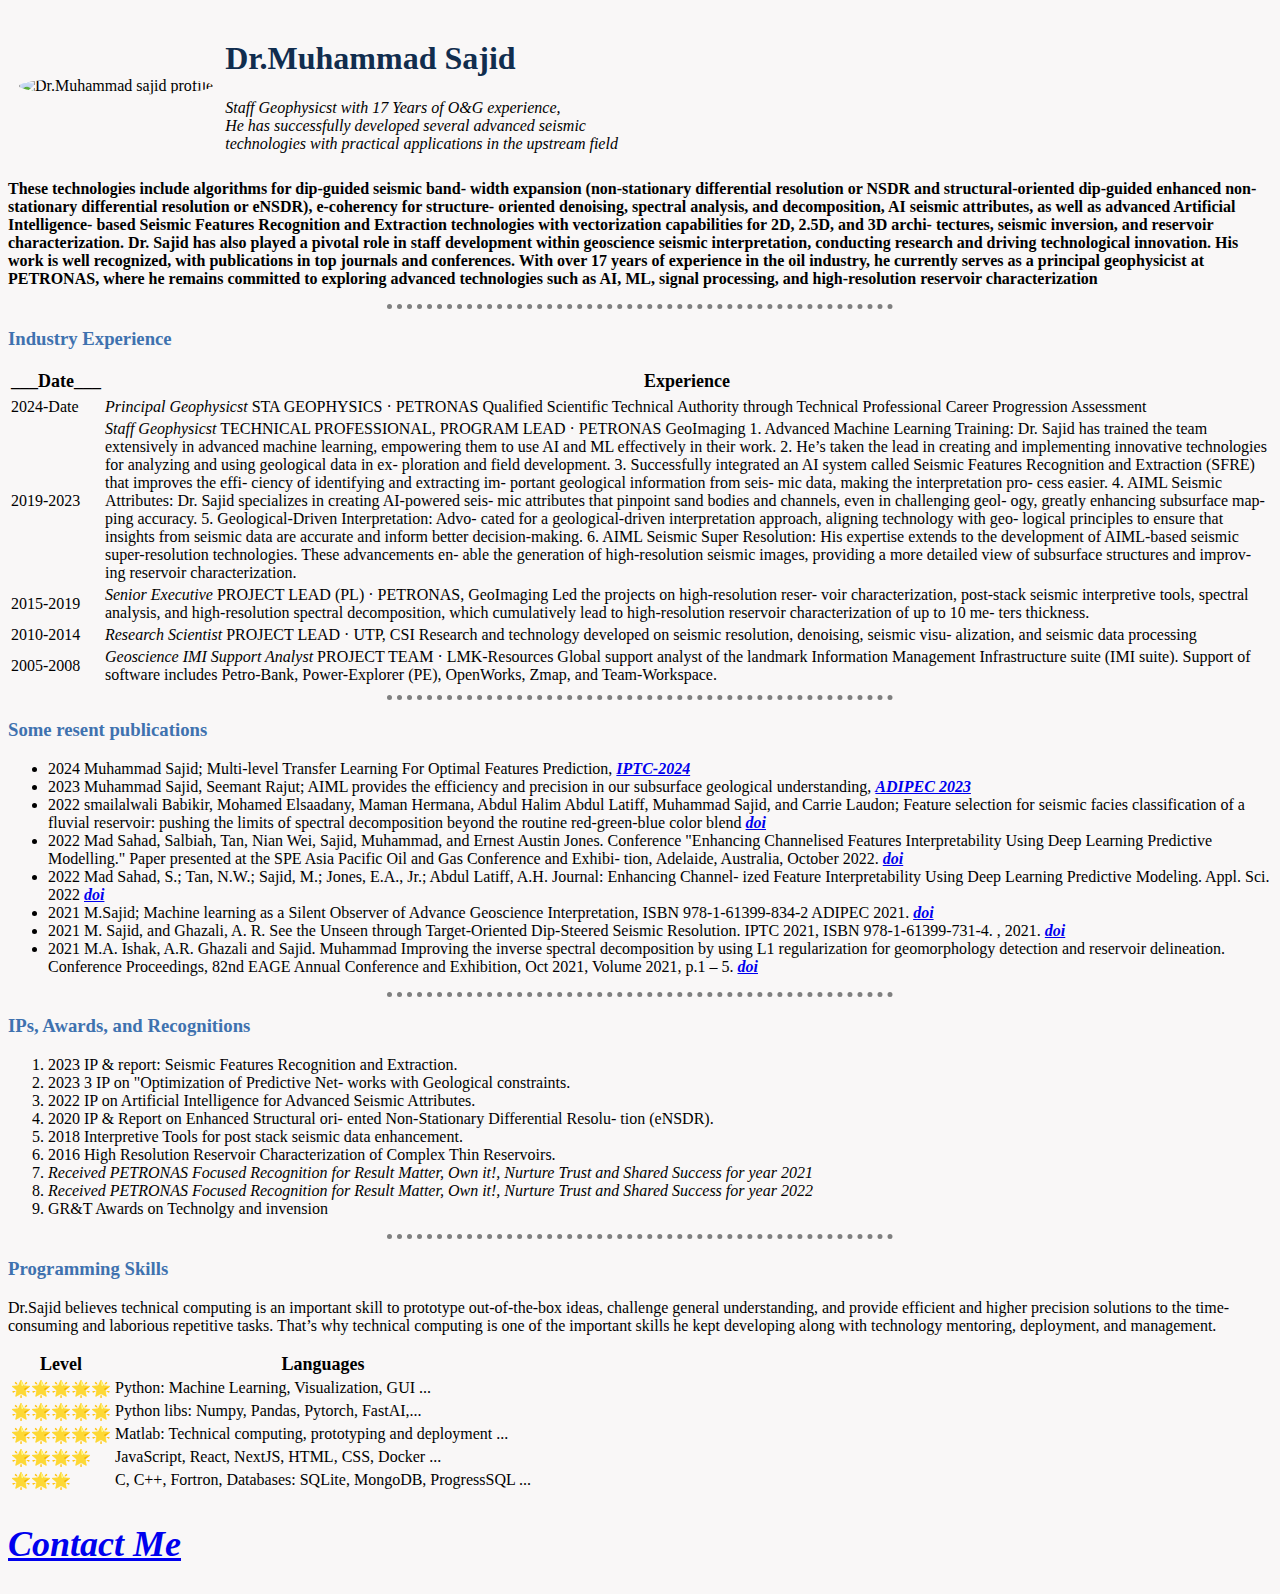
==== index.html @ 2b2d2086 "added some CSS classes and IDs" ====
<!DOCTYPE html>
<html lang="en">
  <head>
    <meta charset="UTF-8" />
    <meta
      name="description"
      content="Dr. Muhammad Sajid has dedicated his career to advancing the field of subsurface
    geophysics and reservoir management, with a specific focus on hydrocarbon exploration, production, and Carbon
    Capture, Utilization, and Storage (CCUS) initiatives. His impressive track record includes the development and
    deployment of cutting-edge technologies for subsurface reservoir characterization, overburden and seal analysis, and
    subsurface structure analysis."
    />
    <meta name="keywords" content="Resume, CV, HTML, CSS" />
    <meta name="author" content="Dr.M.Sajid" />
    <meta name="viewport" content="width=device-width, initial-scale=1.0" />
    <title>Dr.Sajid</title>
    <link rel="stylesheet" href="css/styles.css" />
  </head>
  <body>
    <table cellspacing="10">
      <tr>
        <td>
          <img
            class="circular"
            src="https://media.licdn.com/dms/image/D5603AQF8cYg_wXM_Pg/profile-displayphoto-shrink_800_800/0/1694089334716?e=2147483647&v=beta&t=CxvMQKcKH1XTyZDXFlEzHPk978dKYOycyg2xNHFKMZQ"
            alt="Dr.Muhammad sajid profile"
            width="280"
          />
        </td>
        <td class="cl_Image_text" >
          <h1>Dr.Muhammad Sajid</h1>
          <em>
            Staff Geophysicst with 17 Years of O&G experience, <br />
            He has successfully developed several advanced seismic <br />
            technologies with practical applications in the upstream field</em
          >
        </td>
      </tr>
    </table>
    <p id="Introduction">
      These technologies include algorithms for dip-guided seismic band- width expansion (non-stationary differential
      resolution or NSDR and structural-oriented dip-guided enhanced non-stationary differential resolution or eNSDR),
      e-coherency for structure- oriented denoising, spectral analysis, and decomposition, AI seismic attributes, as
      well as advanced Artificial Intelligence- based Seismic Features Recognition and Extraction technologies with
      vectorization capabilities for 2D, 2.5D, and 3D archi- tectures, seismic inversion, and reservoir
      characterization. Dr. Sajid has also played a pivotal role in staff development within geoscience seismic
      interpretation, conducting research and driving technological innovation. His work is well recognized, with
      publications in top journals and conferences. With over 17 years of experience in the oil industry, he currently
      serves as a principal geophysicist at PETRONAS, where he remains committed to exploring advanced technologies such
      as AI, ML, signal processing, and high-resolution reservoir characterization
    </p>
    <hr />
    <!-- Industry Experience -->
    <table>
      <tr>
        <h3>Industry Experience</h3>
      </tr>
      <thead>
        <tr>
          <th class="h3_table">___Date___</th>
          <th class="h3_table">Experience</th>
        </tr>
      </thead>
      <tbody>
        <tr>
          <td>2024-Date</td>
          <td>
            <em>Principal Geophysicst</em> STA GEOPHYSICS · PETRONAS Qualified Scientific Technical Authority through
            Technical Professional Career Progression Assessment
          </td>
        </tr>

        <tr>
          <td>2019-2023</td>
          <td>
            <em>Staff Geophysicst</em> TECHNICAL PROFESSIONAL, PROGRAM LEAD · PETRONAS GeoImaging 1. Advanced Machine
            Learning Training: Dr. Sajid has trained the team extensively in advanced machine learning, empowering them
            to use AI and ML effectively in their work. 2. He’s taken the lead in creating and implementing innovative
            technologies for analyzing and using geological data in ex- ploration and field development. 3. Successfully
            integrated an AI system called Seismic Features Recognition and Extraction (SFRE) that improves the effi-
            ciency of identifying and extracting im- portant geological information from seis- mic data, making the
            interpretation pro- cess easier. 4. AIML Seismic Attributes: Dr. Sajid specializes in creating AI-powered
            seis- mic attributes that pinpoint sand bodies and channels, even in challenging geol- ogy, greatly
            enhancing subsurface map- ping accuracy. 5. Geological-Driven Interpretation: Advo- cated for a
            geological-driven interpretation approach, aligning technology with geo- logical principles to ensure that
            insights from seismic data are accurate and inform better decision-making. 6. AIML Seismic Super Resolution:
            His expertise extends to the development of AIML-based seismic super-resolution technologies. These
            advancements en- able the generation of high-resolution seismic images, providing a more detailed view of
            subsurface structures and improv- ing reservoir characterization.
          </td>
        </tr>

        <tr>
          <td>2015-2019</td>
          <td>
            <em>Senior Executive</em> PROJECT LEAD (PL) · PETRONAS, GeoImaging Led the projects on high-resolution
            reser- voir characterization, post-stack seismic interpretive tools, spectral analysis, and high-resolution
            spectral decomposition, which cumulatively lead to high-resolution reservoir characterization of up to 10
            me- ters thickness.
          </td>
        </tr>

        <tr>
          <td>2010-2014</td>
          <td>
            <em>Research Scientist</em> PROJECT LEAD · UTP, CSI Research and technology developed on seismic resolution,
            denoising, seismic visu- alization, and seismic data processing
          </td>
        </tr>

        <tr>
          <td>2005-2008</td>
          <td>
            <em>Geoscience IMI Support Analyst</em> PROJECT TEAM · LMK-Resources Global support analyst of the landmark
            Information Management Infrastructure suite (IMI suite). Support of software includes Petro-Bank,
            Power-Explorer (PE), OpenWorks, Zmap, and Team-Workspace.
          </td>
        </tr>
      </tbody>
    </table>
    <hr />
    <!-- Some Publications -->
    <h3>Some resent publications</h3>
    <ul>
      <li>
        2024 Muhammad Sajid; Multi-level Transfer Learning For Optimal Features Prediction,
        <strong>
          <em>
            <a href="https://www.iptcnet.org/">IPTC-2024</a>
          </em>
        </strong>
      </li>
      <li>
        2023 Muhammad Sajid, Seemant Rajut; AIML provides the efficiency and precision in our subsurface geological
        understanding,
        <strong>
          <em>
            <a href="https://onepetro.org/SPEADIP/proceedings-abstract/23ADIP/2-23ADIP/D021S054R007/534461"
              >ADIPEC 2023</a
            >
          </em>
        </strong>
      </li>
      <li>
        2022 smailalwali Babikir, Mohamed Elsaadany, Maman Hermana, Abdul Halim Abdul Latiff, Muhammad Sajid, and Carrie
        Laudon; Feature selection for seismic facies classification of a fluvial reservoir: pushing the limits of
        spectral decomposition beyond the routine red-green-blue color blend
        <strong>
          <em>
            <a href="https://doi.org/10.1190/image2022-3752042.1">doi</a>
          </em>
        </strong>
      </li>
      <li>
        2022 Mad Sahad, Salbiah, Tan, Nian Wei, Sajid, Muhammad, and Ernest Austin Jones. Conference "Enhancing
        Channelised Features Interpretability Using Deep Learning Predictive Modelling." Paper presented at the SPE Asia
        Pacific Oil and Gas Conference and Exhibi- tion, Adelaide, Australia, October 2022.
        <strong>
          <em>
            <a href="https://doi.org/10.2118/210668-MS">doi</a>
          </em>
        </strong>
      </li>
      <li>
        2022 Mad Sahad, S.; Tan, N.W.; Sajid, M.; Jones, E.A., Jr.; Abdul Latiff, A.H. Journal: Enhancing Channel- ized
        Feature Interpretability Using Deep Learning Predictive Modeling. Appl. Sci. 2022
        <strong>
          <em>
            <a href=" https://doi.org/10.3390/app12189032">doi</a>
          </em>
        </strong>
      </li>
      <li>
        2021 M.Sajid; Machine learning as a Silent Observer of Advance Geoscience Interpretation, ISBN 978-1-61399-834-2
        ADIPEC 2021.
        <strong>
          <em>
            <a href="https://doi.org/10.2118/207939-MS/">doi</a>
          </em>
        </strong>
      </li>
      <li>
        2021 M. Sajid, and Ghazali, A. R. See the Unseen through Target-Oriented Dip-Steered Seismic Resolution. IPTC
        2021, ISBN 978-1-61399-731-4. , 2021.
        <strong>
          <em>
            <a href="https://doi.org/10.2523/IPTC-21251-MS">doi</a>
          </em>
        </strong>
      </li>
      <li>
        2021 M.A. Ishak, A.R. Ghazali and Sajid. Muhammad Improving the inverse spectral decomposition by using L1
        regularization for geomorphology detection and reservoir delineation. Conference Proceedings, 82nd EAGE Annual
        Conference and Exhibition, Oct 2021, Volume 2021, p.1 – 5.
        <strong>
          <em>
            <a href="https://doi.org/10.3997/2214-4609.202011497">doi</a>
          </em>
        </strong>
      </li>
    </ul>
    <hr />
    <!-- IPs Awards and Recognitions -->
    <h3>IPs, Awards, and Recognitions</h3>
    <ol>
      <li>2023 IP & report: Seismic Features Recognition and Extraction.</li>
      <li>2023 3 IP on "Optimization of Predictive Net- works with Geological constraints.</li>
      <li>2022 IP on Artificial Intelligence for Advanced Seismic Attributes.</li>
      <li>2020 IP & Report on Enhanced Structural ori- ented Non-Stationary Differential Resolu- tion (eNSDR).</li>
      <li>2018 Interpretive Tools for post stack seismic data enhancement.</li>
      <li>2016 High Resolution Reservoir Characterization of Complex Thin Reservoirs.</li>
      <li>
        <em
          >Received PETRONAS Focused Recognition for Result Matter, Own it!, Nurture Trust and Shared Success for year
          2021</em
        >
      </li>
      <li>
        <em
          >Received PETRONAS Focused Recognition for Result Matter, Own it!, Nurture Trust and Shared Success for year
          2022</em
        >
      </li>
      <li>GR&T Awards on Technolgy and invension</li>
    </ol>
    <hr />
    <!-- Programming Skills -->
    <h3>Programming Skills</h3>
    <p>
      Dr.Sajid believes technical computing is an important skill to prototype out-of-the-box ideas, challenge general
      understanding, and provide efficient and higher precision solutions to the time-consuming and laborious repetitive
      tasks. That’s why technical computing is one of the important skills he kept developing along with technology
      mentoring, deployment, and management.
    </p>
    <table>
      <thead>
        <tr>
          <th class="h3_table">Level</th>
          <th class="h3_table">Languages</th>
        </tr>
      </thead>
      <tbody>
        <tr>
          <td>🌟🌟🌟🌟🌟</td>
          <td>Python: Machine Learning, Visualization, GUI ...</td>
        </tr>
        <tr>
          <td>🌟🌟🌟🌟🌟</td>
          <td>Python libs: Numpy, Pandas, Pytorch, FastAI,...</td>
        </tr>
        <tr>
          <td>🌟🌟🌟🌟🌟</td>
          <td>Matlab: Technical computing, prototyping and deployment ...</td>
        </tr>
        <tr>
          <td>🌟🌟🌟🌟</td>
          <td>JavaScript, React, NextJS, HTML, CSS, Docker ...</td>
        </tr>
        <tr>
          <td>🌟🌟🌟</td>
          <td>C, C++, Fortron, Databases: SQLite, MongoDB, ProgressSQL ...</td>
        </tr>
      </tbody>
    </table>

    <!-- Contact details -->
    <h2>
      <a href="pages/Contact_details.html"
        ><strong
          ><em><h2>Contact Me</h2></em></strong
        ></a
      >
    </h2>
  </body>
</html>
---- css/styles.css ----
body {
  background-color: #f9f7f7;
}

hr {
  border-style: None;
  border-top-style: dotted;
  border-color: gray;
  border-width: 5px;
  width: 40%;
}

h1 {
  color: #112d4e;
}

h3 {
  color: #3f72af;
}

h3:hover {
  color: black;
}

/* ------------------------------Class Selector-------------------- */
.h3_table {
  font-size: large;
}

.circular {
  border-radius: 100%;
}

.cl_Image_text:hover {
  font-weight: bolder;
}

/* ------------------------------ID Selector-------------------- */

#Introduction {
  font-weight: bold;
}
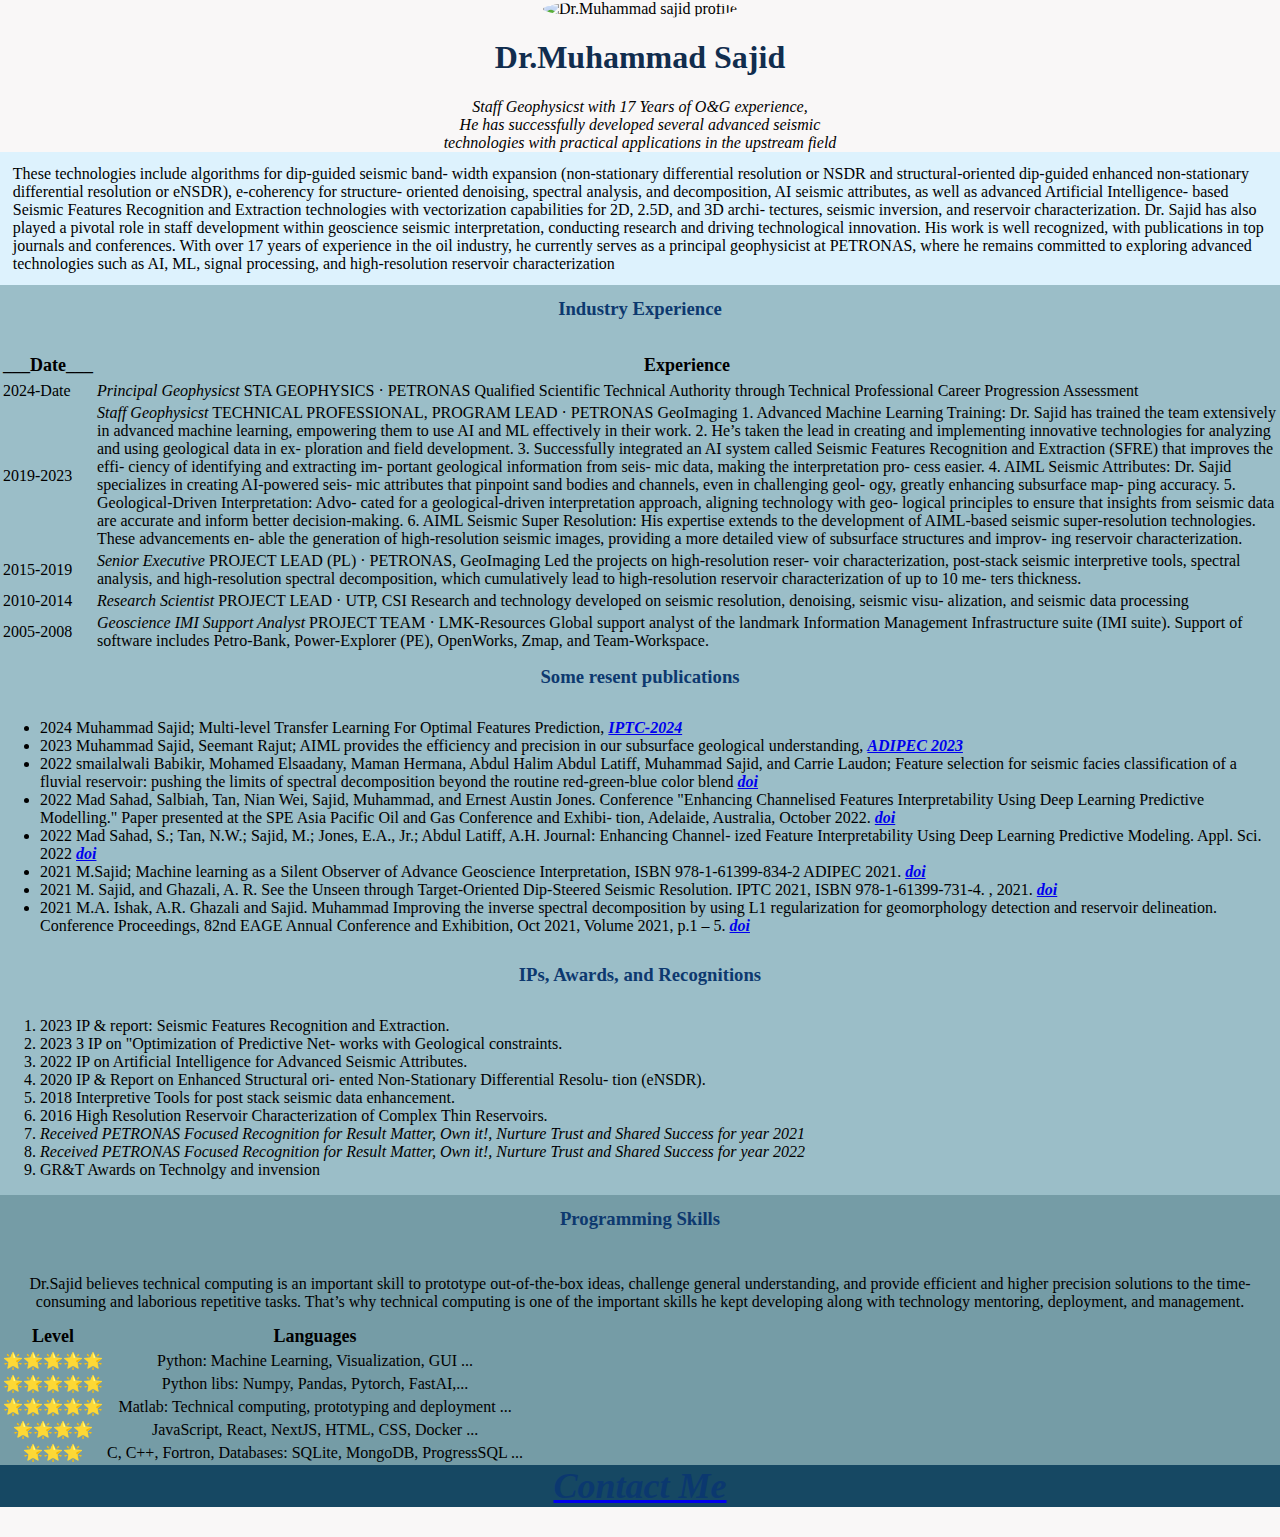
==== commit 47cf8ca5: "added site component in CV" ====
--- a/index.html
+++ b/index.html
@@ -17,259 +17,265 @@
     <link rel="stylesheet" href="css/styles.css" />
   </head>
   <body>
-    <table cellspacing="10">
-      <tr>
-        <td>
-          <img
-            class="circular"
-            src="https://media.licdn.com/dms/image/D5603AQF8cYg_wXM_Pg/profile-displayphoto-shrink_800_800/0/1694089334716?e=2147483647&v=beta&t=CxvMQKcKH1XTyZDXFlEzHPk978dKYOycyg2xNHFKMZQ"
-            alt="Dr.Muhammad sajid profile"
-            width="280"
-          />
-        </td>
-        <td class="cl_Image_text" >
-          <h1>Dr.Muhammad Sajid</h1>
-          <em>
-            Staff Geophysicst with 17 Years of O&G experience, <br />
-            He has successfully developed several advanced seismic <br />
-            technologies with practical applications in the upstream field</em
-          >
-        </td>
-      </tr>
-    </table>
-    <p id="Introduction">
-      These technologies include algorithms for dip-guided seismic band- width expansion (non-stationary differential
-      resolution or NSDR and structural-oriented dip-guided enhanced non-stationary differential resolution or eNSDR),
-      e-coherency for structure- oriented denoising, spectral analysis, and decomposition, AI seismic attributes, as
-      well as advanced Artificial Intelligence- based Seismic Features Recognition and Extraction technologies with
-      vectorization capabilities for 2D, 2.5D, and 3D archi- tectures, seismic inversion, and reservoir
-      characterization. Dr. Sajid has also played a pivotal role in staff development within geoscience seismic
-      interpretation, conducting research and driving technological innovation. His work is well recognized, with
-      publications in top journals and conferences. With over 17 years of experience in the oil industry, he currently
-      serves as a principal geophysicist at PETRONAS, where he remains committed to exploring advanced technologies such
-      as AI, ML, signal processing, and high-resolution reservoir characterization
-    </p>
+    <div class="cl_center">
+      <span>
+        <img
+          class="circular"
+          src="https://media.licdn.com/dms/image/D5603AQF8cYg_wXM_Pg/profile-displayphoto-shrink_800_800/0/1694089334716?e=2147483647&v=beta&t=CxvMQKcKH1XTyZDXFlEzHPk978dKYOycyg2xNHFKMZQ"
+          alt="Dr.Muhammad sajid profile"
+          width="280"
+        />
+      </span>
+      <span>
+        <h1>Dr.Muhammad Sajid</h1>
+        <em>
+          Staff Geophysicst with 17 Years of O&G experience, <br />
+          He has successfully developed several advanced seismic <br />
+          technologies with practical applications in the upstream field</em
+        >
+      </span>
+    </div>
+
+    <div class="top_container">
+      <p>
+        These technologies include algorithms for dip-guided seismic band- width expansion (non-stationary differential
+        resolution or NSDR and structural-oriented dip-guided enhanced non-stationary differential resolution or eNSDR),
+        e-coherency for structure- oriented denoising, spectral analysis, and decomposition, AI seismic attributes, as
+        well as advanced Artificial Intelligence- based Seismic Features Recognition and Extraction technologies with
+        vectorization capabilities for 2D, 2.5D, and 3D archi- tectures, seismic inversion, and reservoir
+        characterization. Dr. Sajid has also played a pivotal role in staff development within geoscience seismic
+        interpretation, conducting research and driving technological innovation. His work is well recognized, with
+        publications in top journals and conferences. With over 17 years of experience in the oil industry, he currently
+        serves as a principal geophysicist at PETRONAS, where he remains committed to exploring advanced technologies
+        such as AI, ML, signal processing, and high-resolution reservoir characterization
+      </p>
+    </div>
     <hr />
     <!-- Industry Experience -->
-    <table>
-      <tr>
-        <h3>Industry Experience</h3>
-      </tr>
-      <thead>
+    <div class="middle_container">
+      <table>
         <tr>
-          <th class="h3_table">___Date___</th>
-          <th class="h3_table">Experience</th>
+          <h3>Industry Experience</h3>
         </tr>
-      </thead>
-      <tbody>
-        <tr>
-          <td>2024-Date</td>
-          <td>
-            <em>Principal Geophysicst</em> STA GEOPHYSICS · PETRONAS Qualified Scientific Technical Authority through
-            Technical Professional Career Progression Assessment
-          </td>
-        </tr>
-
-        <tr>
-          <td>2019-2023</td>
-          <td>
-            <em>Staff Geophysicst</em> TECHNICAL PROFESSIONAL, PROGRAM LEAD · PETRONAS GeoImaging 1. Advanced Machine
-            Learning Training: Dr. Sajid has trained the team extensively in advanced machine learning, empowering them
-            to use AI and ML effectively in their work. 2. He’s taken the lead in creating and implementing innovative
-            technologies for analyzing and using geological data in ex- ploration and field development. 3. Successfully
-            integrated an AI system called Seismic Features Recognition and Extraction (SFRE) that improves the effi-
-            ciency of identifying and extracting im- portant geological information from seis- mic data, making the
-            interpretation pro- cess easier. 4. AIML Seismic Attributes: Dr. Sajid specializes in creating AI-powered
-            seis- mic attributes that pinpoint sand bodies and channels, even in challenging geol- ogy, greatly
-            enhancing subsurface map- ping accuracy. 5. Geological-Driven Interpretation: Advo- cated for a
-            geological-driven interpretation approach, aligning technology with geo- logical principles to ensure that
-            insights from seismic data are accurate and inform better decision-making. 6. AIML Seismic Super Resolution:
-            His expertise extends to the development of AIML-based seismic super-resolution technologies. These
-            advancements en- able the generation of high-resolution seismic images, providing a more detailed view of
-            subsurface structures and improv- ing reservoir characterization.
-          </td>
-        </tr>
-
-        <tr>
-          <td>2015-2019</td>
-          <td>
-            <em>Senior Executive</em> PROJECT LEAD (PL) · PETRONAS, GeoImaging Led the projects on high-resolution
-            reser- voir characterization, post-stack seismic interpretive tools, spectral analysis, and high-resolution
-            spectral decomposition, which cumulatively lead to high-resolution reservoir characterization of up to 10
-            me- ters thickness.
-          </td>
-        </tr>
-
-        <tr>
-          <td>2010-2014</td>
-          <td>
-            <em>Research Scientist</em> PROJECT LEAD · UTP, CSI Research and technology developed on seismic resolution,
-            denoising, seismic visu- alization, and seismic data processing
-          </td>
-        </tr>
-
-        <tr>
-          <td>2005-2008</td>
-          <td>
-            <em>Geoscience IMI Support Analyst</em> PROJECT TEAM · LMK-Resources Global support analyst of the landmark
-            Information Management Infrastructure suite (IMI suite). Support of software includes Petro-Bank,
-            Power-Explorer (PE), OpenWorks, Zmap, and Team-Workspace.
-          </td>
-        </tr>
-      </tbody>
-    </table>
-    <hr />
-    <!-- Some Publications -->
-    <h3>Some resent publications</h3>
-    <ul>
-      <li>
-        2024 Muhammad Sajid; Multi-level Transfer Learning For Optimal Features Prediction,
-        <strong>
-          <em>
-            <a href="https://www.iptcnet.org/">IPTC-2024</a>
-          </em>
-        </strong>
-      </li>
-      <li>
-        2023 Muhammad Sajid, Seemant Rajut; AIML provides the efficiency and precision in our subsurface geological
-        understanding,
-        <strong>
-          <em>
-            <a href="https://onepetro.org/SPEADIP/proceedings-abstract/23ADIP/2-23ADIP/D021S054R007/534461"
-              >ADIPEC 2023</a
-            >
-          </em>
-        </strong>
-      </li>
-      <li>
-        2022 smailalwali Babikir, Mohamed Elsaadany, Maman Hermana, Abdul Halim Abdul Latiff, Muhammad Sajid, and Carrie
-        Laudon; Feature selection for seismic facies classification of a fluvial reservoir: pushing the limits of
-        spectral decomposition beyond the routine red-green-blue color blend
-        <strong>
-          <em>
-            <a href="https://doi.org/10.1190/image2022-3752042.1">doi</a>
-          </em>
-        </strong>
-      </li>
-      <li>
-        2022 Mad Sahad, Salbiah, Tan, Nian Wei, Sajid, Muhammad, and Ernest Austin Jones. Conference "Enhancing
-        Channelised Features Interpretability Using Deep Learning Predictive Modelling." Paper presented at the SPE Asia
-        Pacific Oil and Gas Conference and Exhibi- tion, Adelaide, Australia, October 2022.
-        <strong>
-          <em>
-            <a href="https://doi.org/10.2118/210668-MS">doi</a>
-          </em>
-        </strong>
-      </li>
-      <li>
-        2022 Mad Sahad, S.; Tan, N.W.; Sajid, M.; Jones, E.A., Jr.; Abdul Latiff, A.H. Journal: Enhancing Channel- ized
-        Feature Interpretability Using Deep Learning Predictive Modeling. Appl. Sci. 2022
-        <strong>
-          <em>
-            <a href=" https://doi.org/10.3390/app12189032">doi</a>
-          </em>
-        </strong>
-      </li>
-      <li>
-        2021 M.Sajid; Machine learning as a Silent Observer of Advance Geoscience Interpretation, ISBN 978-1-61399-834-2
-        ADIPEC 2021.
-        <strong>
-          <em>
-            <a href="https://doi.org/10.2118/207939-MS/">doi</a>
-          </em>
-        </strong>
-      </li>
-      <li>
-        2021 M. Sajid, and Ghazali, A. R. See the Unseen through Target-Oriented Dip-Steered Seismic Resolution. IPTC
-        2021, ISBN 978-1-61399-731-4. , 2021.
-        <strong>
-          <em>
-            <a href="https://doi.org/10.2523/IPTC-21251-MS">doi</a>
-          </em>
-        </strong>
-      </li>
-      <li>
-        2021 M.A. Ishak, A.R. Ghazali and Sajid. Muhammad Improving the inverse spectral decomposition by using L1
-        regularization for geomorphology detection and reservoir delineation. Conference Proceedings, 82nd EAGE Annual
-        Conference and Exhibition, Oct 2021, Volume 2021, p.1 – 5.
-        <strong>
-          <em>
-            <a href="https://doi.org/10.3997/2214-4609.202011497">doi</a>
-          </em>
-        </strong>
-      </li>
-    </ul>
-    <hr />
-    <!-- IPs Awards and Recognitions -->
-    <h3>IPs, Awards, and Recognitions</h3>
-    <ol>
-      <li>2023 IP & report: Seismic Features Recognition and Extraction.</li>
-      <li>2023 3 IP on "Optimization of Predictive Net- works with Geological constraints.</li>
-      <li>2022 IP on Artificial Intelligence for Advanced Seismic Attributes.</li>
-      <li>2020 IP & Report on Enhanced Structural ori- ented Non-Stationary Differential Resolu- tion (eNSDR).</li>
-      <li>2018 Interpretive Tools for post stack seismic data enhancement.</li>
-      <li>2016 High Resolution Reservoir Characterization of Complex Thin Reservoirs.</li>
-      <li>
-        <em
-          >Received PETRONAS Focused Recognition for Result Matter, Own it!, Nurture Trust and Shared Success for year
-          2021</em
+        <thead>
+          <tr>
+            <th class="h3_table">___Date___</th>
+            <th class="h3_table">Experience</th>
+          </tr>
+        </thead>
+        <tbody>
+          <tr>
+            <td>2024-Date</td>
+            <td>
+              <em>Principal Geophysicst</em> STA GEOPHYSICS · PETRONAS Qualified Scientific Technical Authority through
+              Technical Professional Career Progression Assessment
+            </td>
+          </tr>
+
+          <tr>
+            <td>2019-2023</td>
+            <td>
+              <em>Staff Geophysicst</em> TECHNICAL PROFESSIONAL, PROGRAM LEAD · PETRONAS GeoImaging 1. Advanced Machine
+              Learning Training: Dr. Sajid has trained the team extensively in advanced machine learning, empowering
+              them to use AI and ML effectively in their work. 2. He’s taken the lead in creating and implementing
+              innovative technologies for analyzing and using geological data in ex- ploration and field development. 3.
+              Successfully integrated an AI system called Seismic Features Recognition and Extraction (SFRE) that
+              improves the effi- ciency of identifying and extracting im- portant geological information from seis- mic
+              data, making the interpretation pro- cess easier. 4. AIML Seismic Attributes: Dr. Sajid specializes in
+              creating AI-powered seis- mic attributes that pinpoint sand bodies and channels, even in challenging geol-
+              ogy, greatly enhancing subsurface map- ping accuracy. 5. Geological-Driven Interpretation: Advo- cated for
+              a geological-driven interpretation approach, aligning technology with geo- logical principles to ensure
+              that insights from seismic data are accurate and inform better decision-making. 6. AIML Seismic Super
+              Resolution: His expertise extends to the development of AIML-based seismic super-resolution technologies.
+              These advancements en- able the generation of high-resolution seismic images, providing a more detailed
+              view of subsurface structures and improv- ing reservoir characterization.
+            </td>
+          </tr>
+
+          <tr>
+            <td>2015-2019</td>
+            <td>
+              <em>Senior Executive</em> PROJECT LEAD (PL) · PETRONAS, GeoImaging Led the projects on high-resolution
+              reser- voir characterization, post-stack seismic interpretive tools, spectral analysis, and
+              high-resolution spectral decomposition, which cumulatively lead to high-resolution reservoir
+              characterization of up to 10 me- ters thickness.
+            </td>
+          </tr>
+
+          <tr>
+            <td>2010-2014</td>
+            <td>
+              <em>Research Scientist</em> PROJECT LEAD · UTP, CSI Research and technology developed on seismic
+              resolution, denoising, seismic visu- alization, and seismic data processing
+            </td>
+          </tr>
+
+          <tr>
+            <td>2005-2008</td>
+            <td>
+              <em>Geoscience IMI Support Analyst</em> PROJECT TEAM · LMK-Resources Global support analyst of the
+              landmark Information Management Infrastructure suite (IMI suite). Support of software includes Petro-Bank,
+              Power-Explorer (PE), OpenWorks, Zmap, and Team-Workspace.
+            </td>
+          </tr>
+        </tbody>
+      </table>
+      <hr />
+      <!-- Some Publications -->
+      <h3>Some resent publications</h3>
+      <ul>
+        <li>
+          2024 Muhammad Sajid; Multi-level Transfer Learning For Optimal Features Prediction,
+          <strong>
+            <em>
+              <a href="https://www.iptcnet.org/">IPTC-2024</a>
+            </em>
+          </strong>
+        </li>
+        <li>
+          2023 Muhammad Sajid, Seemant Rajut; AIML provides the efficiency and precision in our subsurface geological
+          understanding,
+          <strong>
+            <em>
+              <a href="https://onepetro.org/SPEADIP/proceedings-abstract/23ADIP/2-23ADIP/D021S054R007/534461"
+                >ADIPEC 2023</a
+              >
+            </em>
+          </strong>
+        </li>
+        <li>
+          2022 smailalwali Babikir, Mohamed Elsaadany, Maman Hermana, Abdul Halim Abdul Latiff, Muhammad Sajid, and
+          Carrie Laudon; Feature selection for seismic facies classification of a fluvial reservoir: pushing the limits
+          of spectral decomposition beyond the routine red-green-blue color blend
+          <strong>
+            <em>
+              <a href="https://doi.org/10.1190/image2022-3752042.1">doi</a>
+            </em>
+          </strong>
+        </li>
+        <li>
+          2022 Mad Sahad, Salbiah, Tan, Nian Wei, Sajid, Muhammad, and Ernest Austin Jones. Conference "Enhancing
+          Channelised Features Interpretability Using Deep Learning Predictive Modelling." Paper presented at the SPE
+          Asia Pacific Oil and Gas Conference and Exhibi- tion, Adelaide, Australia, October 2022.
+          <strong>
+            <em>
+              <a href="https://doi.org/10.2118/210668-MS">doi</a>
+            </em>
+          </strong>
+        </li>
+        <li>
+          2022 Mad Sahad, S.; Tan, N.W.; Sajid, M.; Jones, E.A., Jr.; Abdul Latiff, A.H. Journal: Enhancing Channel-
+          ized Feature Interpretability Using Deep Learning Predictive Modeling. Appl. Sci. 2022
+          <strong>
+            <em>
+              <a href=" https://doi.org/10.3390/app12189032">doi</a>
+            </em>
+          </strong>
+        </li>
+        <li>
+          2021 M.Sajid; Machine learning as a Silent Observer of Advance Geoscience Interpretation, ISBN
+          978-1-61399-834-2 ADIPEC 2021.
+          <strong>
+            <em>
+              <a href="https://doi.org/10.2118/207939-MS/">doi</a>
+            </em>
+          </strong>
+        </li>
+        <li>
+          2021 M. Sajid, and Ghazali, A. R. See the Unseen through Target-Oriented Dip-Steered Seismic Resolution. IPTC
+          2021, ISBN 978-1-61399-731-4. , 2021.
+          <strong>
+            <em>
+              <a href="https://doi.org/10.2523/IPTC-21251-MS">doi</a>
+            </em>
+          </strong>
+        </li>
+        <li>
+          2021 M.A. Ishak, A.R. Ghazali and Sajid. Muhammad Improving the inverse spectral decomposition by using L1
+          regularization for geomorphology detection and reservoir delineation. Conference Proceedings, 82nd EAGE Annual
+          Conference and Exhibition, Oct 2021, Volume 2021, p.1 – 5.
+          <strong>
+            <em>
+              <a href="https://doi.org/10.3997/2214-4609.202011497">doi</a>
+            </em>
+          </strong>
+        </li>
+      </ul>
+      <hr />
+      <!-- IPs Awards and Recognitions -->
+      <h3>IPs, Awards, and Recognitions</h3>
+      <ol>
+        <li>2023 IP & report: Seismic Features Recognition and Extraction.</li>
+        <li>2023 3 IP on "Optimization of Predictive Net- works with Geological constraints.</li>
+        <li>2022 IP on Artificial Intelligence for Advanced Seismic Attributes.</li>
+        <li>2020 IP & Report on Enhanced Structural ori- ented Non-Stationary Differential Resolu- tion (eNSDR).</li>
+        <li>2018 Interpretive Tools for post stack seismic data enhancement.</li>
+        <li>2016 High Resolution Reservoir Characterization of Complex Thin Reservoirs.</li>
+        <li>
+          <em
+            >Received PETRONAS Focused Recognition for Result Matter, Own it!, Nurture Trust and Shared Success for year
+            2021</em
+          >
+        </li>
+        <li>
+          <em
+            >Received PETRONAS Focused Recognition for Result Matter, Own it!, Nurture Trust and Shared Success for year
+            2022</em
+          >
+        </li>
+        <li>GR&T Awards on Technolgy and invension</li>
+      </ol>
+      <hr />
+    </div>
+    <!-- Programming Skills -->
+    <div class="bottom_container">
+      <h3>Programming Skills</h3>
+      <p>
+        Dr.Sajid believes technical computing is an important skill to prototype out-of-the-box ideas, challenge general
+        understanding, and provide efficient and higher precision solutions to the time-consuming and laborious
+        repetitive tasks. That’s why technical computing is one of the important skills he kept developing along with
+        technology mentoring, deployment, and management.
+      </p>
+      <table>
+        <thead>
+          <tr>
+            <th class="h3_table">Level</th>
+            <th class="h3_table">Languages</th>
+          </tr>
+        </thead>
+        <tbody>
+          <tr>
+            <td>🌟🌟🌟🌟🌟</td>
+            <td>Python: Machine Learning, Visualization, GUI ...</td>
+          </tr>
+          <tr>
+            <td>🌟🌟🌟🌟🌟</td>
+            <td>Python libs: Numpy, Pandas, Pytorch, FastAI,...</td>
+          </tr>
+          <tr>
+            <td>🌟🌟🌟🌟🌟</td>
+            <td>Matlab: Technical computing, prototyping and deployment ...</td>
+          </tr>
+          <tr>
+            <td>🌟🌟🌟🌟</td>
+            <td>JavaScript, React, NextJS, HTML, CSS, Docker ...</td>
+          </tr>
+          <tr>
+            <td>🌟🌟🌟</td>
+            <td>C, C++, Fortron, Databases: SQLite, MongoDB, ProgressSQL ...</td>
+          </tr>
+        </tbody>
+      </table>
+    </div>
+    <!-- Contact details -->
+    <div class="footer_container">
+      <h2>
+        <a href="pages/Contact_details.html"
+          ><strong
+            ><em><h2>Contact Me</h2></em></strong
+          ></a
         >
-      </li>
-      <li>
-        <em
-          >Received PETRONAS Focused Recognition for Result Matter, Own it!, Nurture Trust and Shared Success for year
-          2022</em
-        >
-      </li>
-      <li>GR&T Awards on Technolgy and invension</li>
-    </ol>
-    <hr />
-    <!-- Programming Skills -->
-    <h3>Programming Skills</h3>
-    <p>
-      Dr.Sajid believes technical computing is an important skill to prototype out-of-the-box ideas, challenge general
-      understanding, and provide efficient and higher precision solutions to the time-consuming and laborious repetitive
-      tasks. That’s why technical computing is one of the important skills he kept developing along with technology
-      mentoring, deployment, and management.
-    </p>
-    <table>
-      <thead>
-        <tr>
-          <th class="h3_table">Level</th>
-          <th class="h3_table">Languages</th>
-        </tr>
-      </thead>
-      <tbody>
-        <tr>
-          <td>🌟🌟🌟🌟🌟</td>
-          <td>Python: Machine Learning, Visualization, GUI ...</td>
-        </tr>
-        <tr>
-          <td>🌟🌟🌟🌟🌟</td>
-          <td>Python libs: Numpy, Pandas, Pytorch, FastAI,...</td>
-        </tr>
-        <tr>
-          <td>🌟🌟🌟🌟🌟</td>
-          <td>Matlab: Technical computing, prototyping and deployment ...</td>
-        </tr>
-        <tr>
-          <td>🌟🌟🌟🌟</td>
-          <td>JavaScript, React, NextJS, HTML, CSS, Docker ...</td>
-        </tr>
-        <tr>
-          <td>🌟🌟🌟</td>
-          <td>C, C++, Fortron, Databases: SQLite, MongoDB, ProgressSQL ...</td>
-        </tr>
-      </tbody>
-    </table>
-
-    <!-- Contact details -->
-    <h2>
-      <a href="pages/Contact_details.html"
-        ><strong
-          ><em><h2>Contact Me</h2></em></strong
-        ></a
-      >
-    </h2>
+      </h2>
+    </div>
   </body>
 </html>
--- a/css/styles.css
+++ b/css/styles.css
@@ -1,21 +1,40 @@
 body {
   background-color: #f9f7f7;
+  margin: 0%;
 }
 
 hr {
   border-style: None;
-  border-top-style: dotted;
   border-color: gray;
   border-width: 5px;
+  margin-top: 0%;
+  margin-bottom: 0%;
   width: 40%;
+  align-items: center;
 }
 
 h1 {
   color: #112d4e;
+  text-align: center;
+}
+
+h2 {
+  color: #0b386f;
+  margin-top: 0%;
+  text-align: center;
+}
+
+p {
+  margin-top: 0%;
+  margin-bottom: 0%;
+  padding: 1%;
 }
 
 h3 {
-  color: #3f72af;
+  color: #0d396f;
+  margin-top: 0%;
+  text-align: center;
+  padding: 1%;
 }
 
 h3:hover {
@@ -37,6 +56,27 @@
 
 /* ------------------------------ID Selector-------------------- */
 
-#Introduction {
-  font-weight: bold;
+.cl_center {
+  text-align: center;
 }
+
+.top_container {
+  background-color: #ddf2fd;
+  width: 100%;
+}
+
+.middle_container {
+  background-color: #9bbec8;
+  width: 100%;
+}
+
+.bottom_container {
+  background-color: #759ca6;
+  width: 100%;
+  text-align: center;
+}
+
+.footer_container {
+  background-color: #164863;
+  width: 100%;
+}
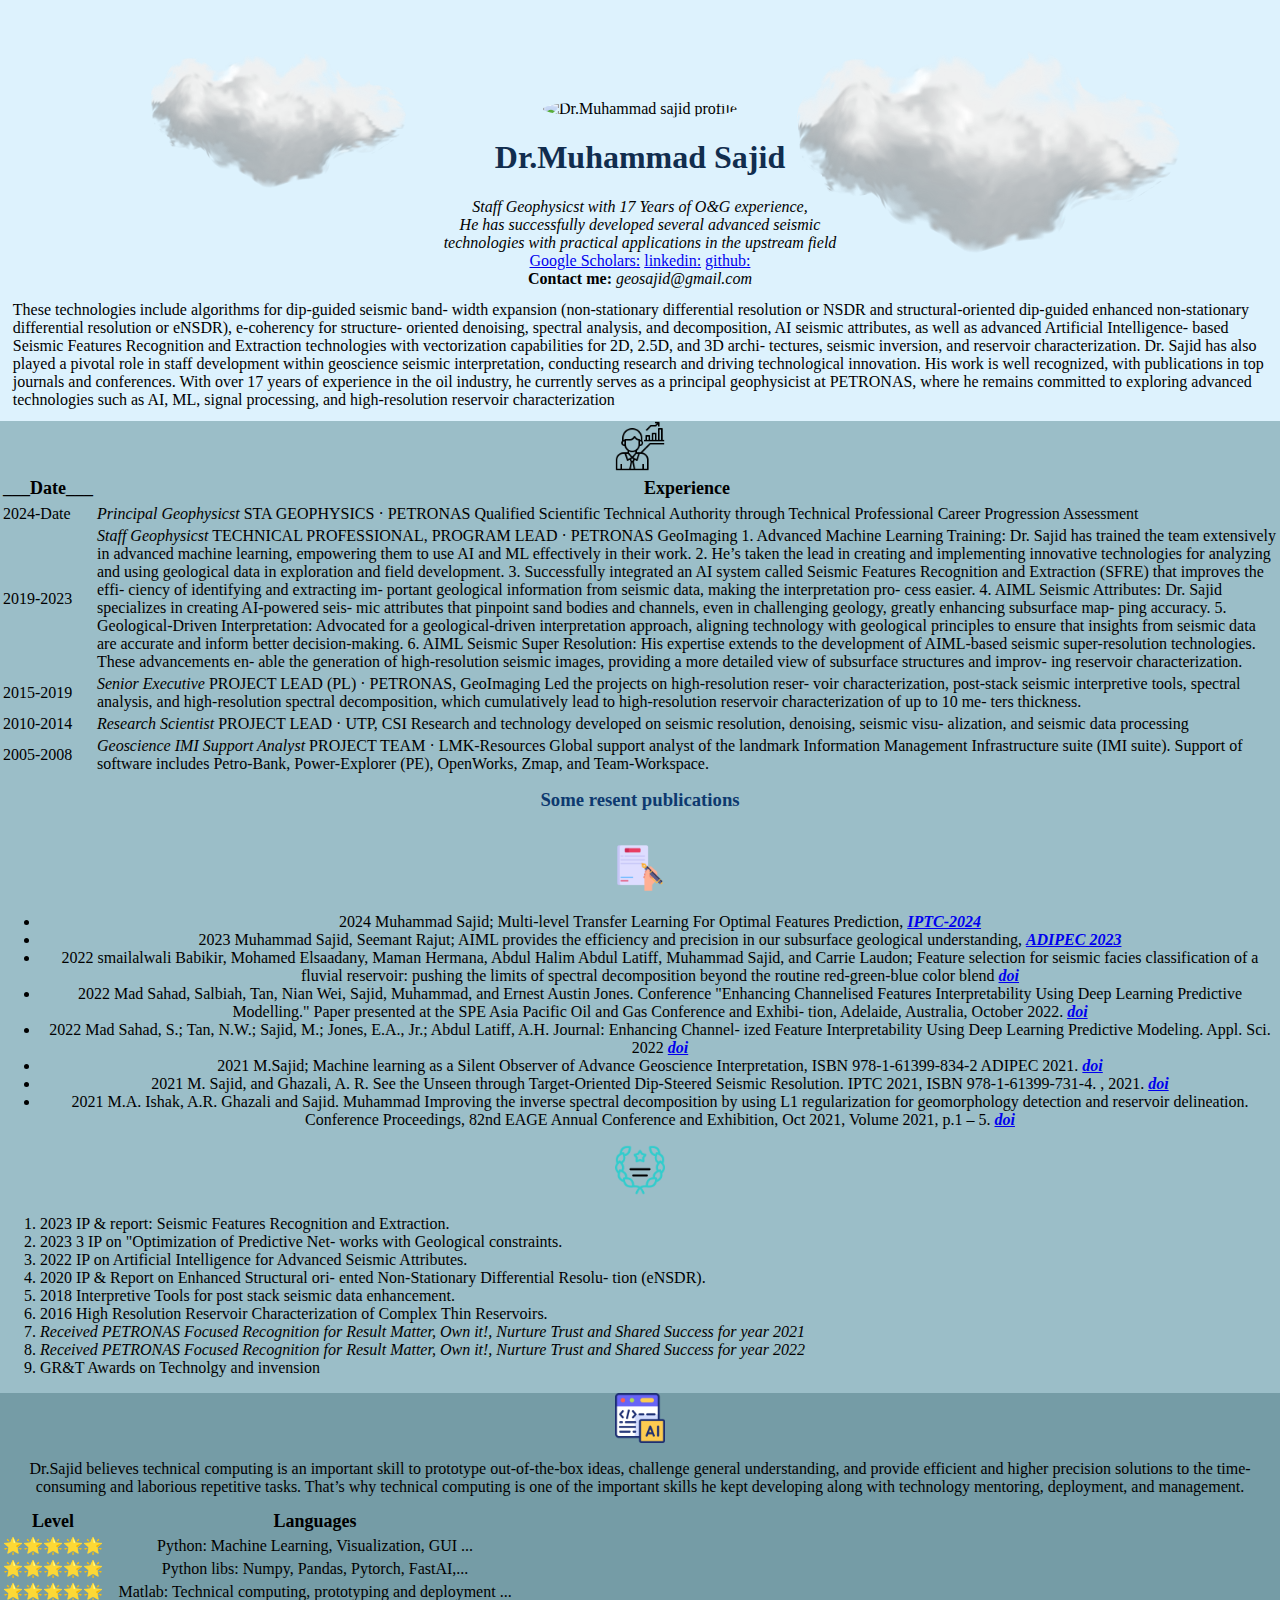
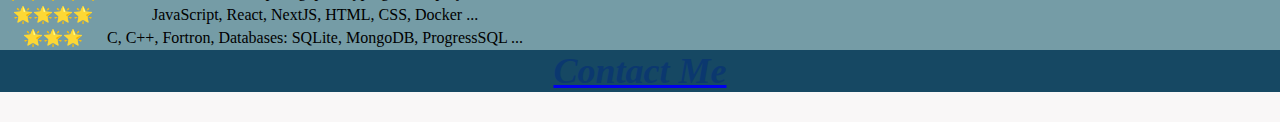
==== commit dc94da58: "added some .png in CV" ====
--- a/index.html
+++ b/index.html
@@ -17,7 +17,7 @@
     <link rel="stylesheet" href="css/styles.css" />
   </head>
   <body>
-    <div class="cl_center">
+    <div class="cl_center top_head">
       <span>
         <img
           class="circular"
@@ -33,6 +33,16 @@
           He has successfully developed several advanced seismic <br />
           technologies with practical applications in the upstream field</em
         >
+        <br />
+        <a href="https://scholar.google.com/citations?hl=en&user=qUkGbWEAAAAJ">Google Scholars:</a>
+        <a href="https://www.linkedin.com/in/dr-muhammad-sajid-a620a424/">linkedin:</a>
+        <a href="https://github.com/DrSajid">github:</a>
+        <br />
+        <b>Contact me:</b>
+        <em>geosajid@gmail.com</em>
+
+        <img class="cloud_top" src="images/Clouds_2.png" alt="Cloud image_1" />
+        <img class="cloud_btm" src="images/Clouds_2.png" alt="Cloud image_2" />
       </span>
     </div>
 
@@ -52,10 +62,14 @@
     </div>
     <hr />
     <!-- Industry Experience -->
+
     <div class="middle_container">
       <table>
         <tr>
-          <h3>Industry Experience</h3>
+          <div class="cl_center">
+            <!-- <h3>Industry Experience</h3> -->
+            <img width="50px" src="images/Experience.png" alt="Experience" srcset="" />
+          </div>
         </tr>
         <thead>
           <tr>
@@ -78,13 +92,13 @@
               <em>Staff Geophysicst</em> TECHNICAL PROFESSIONAL, PROGRAM LEAD · PETRONAS GeoImaging 1. Advanced Machine
               Learning Training: Dr. Sajid has trained the team extensively in advanced machine learning, empowering
               them to use AI and ML effectively in their work. 2. He’s taken the lead in creating and implementing
-              innovative technologies for analyzing and using geological data in ex- ploration and field development. 3.
+              innovative technologies for analyzing and using geological data in exploration and field development. 3.
               Successfully integrated an AI system called Seismic Features Recognition and Extraction (SFRE) that
-              improves the effi- ciency of identifying and extracting im- portant geological information from seis- mic
+              improves the effi- ciency of identifying and extracting im- portant geological information from seismic
               data, making the interpretation pro- cess easier. 4. AIML Seismic Attributes: Dr. Sajid specializes in
-              creating AI-powered seis- mic attributes that pinpoint sand bodies and channels, even in challenging geol-
-              ogy, greatly enhancing subsurface map- ping accuracy. 5. Geological-Driven Interpretation: Advo- cated for
-              a geological-driven interpretation approach, aligning technology with geo- logical principles to ensure
+              creating AI-powered seis- mic attributes that pinpoint sand bodies and channels, even in challenging
+              geology, greatly enhancing subsurface map- ping accuracy. 5. Geological-Driven Interpretation: Advocated
+              for a geological-driven interpretation approach, aligning technology with geological principles to ensure
               that insights from seismic data are accurate and inform better decision-making. 6. AIML Seismic Super
               Resolution: His expertise extends to the development of AIML-based seismic super-resolution technologies.
               These advancements en- able the generation of high-resolution seismic images, providing a more detailed
@@ -122,8 +136,11 @@
       </table>
       <hr />
       <!-- Some Publications -->
-      <h3>Some resent publications</h3>
-      <ul>
+      <div class="cl_center">
+        <h3>Some resent publications</h3>
+        <img width="50px" src="images/article.png" alt="Publications" srcset="" />
+      </div>
+      <ul class="cl_center">
         <li>
           2024 Muhammad Sajid; Multi-level Transfer Learning For Optimal Features Prediction,
           <strong>
@@ -203,7 +220,11 @@
       </ul>
       <hr />
       <!-- IPs Awards and Recognitions -->
-      <h3>IPs, Awards, and Recognitions</h3>
+      <div class="cl_center">
+        <!-- <h3>IPs, Awards, and Recognitions </h3> -->
+        <img width="50px" src="images/award.png" alt="Awards" srcset="" />
+      </div>
+
       <ol>
         <li>2023 IP & report: Seismic Features Recognition and Extraction.</li>
         <li>2023 3 IP on "Optimization of Predictive Net- works with Geological constraints.</li>
@@ -229,7 +250,10 @@
     </div>
     <!-- Programming Skills -->
     <div class="bottom_container">
-      <h3>Programming Skills</h3>
+      <div>
+        <img width="50px" src="images/coding.png" alt="coding" srcset="" />
+        <!-- <h3>Programming Skills</h3> -->
+      </div>
       <p>
         Dr.Sajid believes technical computing is an important skill to prototype out-of-the-box ideas, challenge general
         understanding, and provide efficient and higher precision solutions to the time-consuming and laborious
--- a/css/styles.css
+++ b/css/styles.css
@@ -1,6 +1,7 @@
 body {
   background-color: #f9f7f7;
   margin: 0%;
+  font-family: Georgia, "Times New Roman", Times, serif;
 }
 
 hr {
@@ -54,10 +55,32 @@
   font-weight: bolder;
 }
 
+.cloud_top {
+  position: absolute;
+  right: 100px;
+  top: 50px;
+  width: 30%;
+  /* opacity: 50%; */
+}
+
+.cloud_btm {
+  position: absolute;
+  left: 150px;
+  bottom: 100px;
+  width: 20%;
+}
+
 /* ------------------------------ID Selector-------------------- */
 
 .cl_center {
   text-align: center;
+}
+
+.top_head {
+  background-color: #ddf2fd;
+  width: 100%;
+  position: relative;
+  padding-top: 100px;
 }
 
 .top_container {
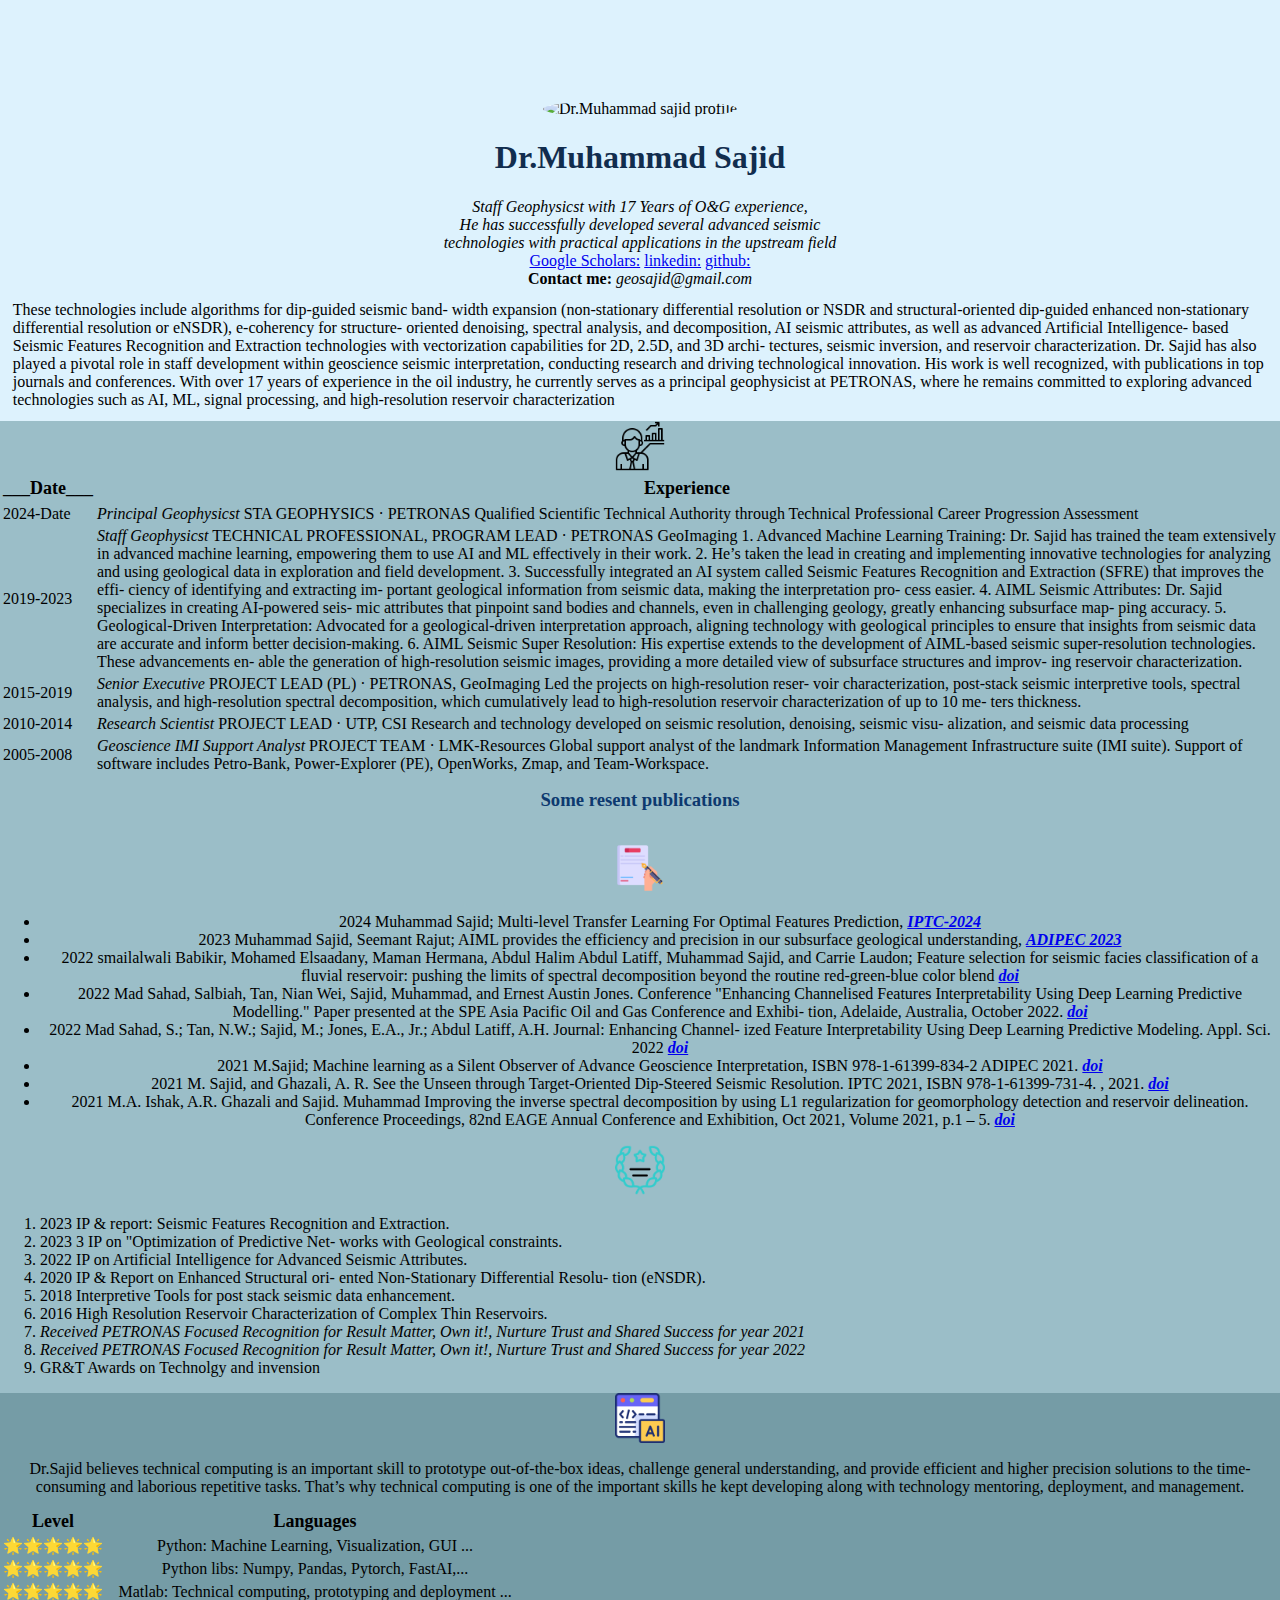
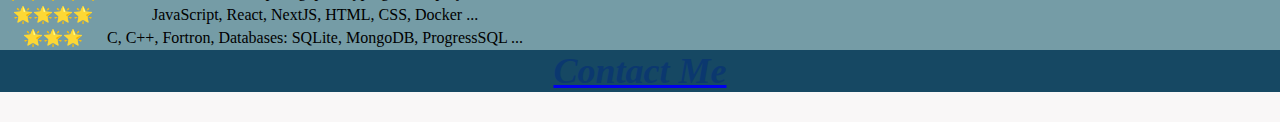
==== commit f512c275: "removed clouds" ====
--- a/index.html
+++ b/index.html
@@ -18,6 +18,8 @@
   </head>
   <body>
     <div class="cl_center top_head">
+      <!-- <img class="cloud_top" src="images/Clouds_2.png" alt="Cloud image_2" /> -->
+      <!-- <img class="cloud_btn" src="images/Clouds_2.png" alt="Cloud image_1" /> -->
       <span>
         <img
           class="circular"
@@ -40,9 +42,6 @@
         <br />
         <b>Contact me:</b>
         <em>geosajid@gmail.com</em>
-
-        <img class="cloud_top" src="images/Clouds_2.png" alt="Cloud image_1" />
-        <img class="cloud_btm" src="images/Clouds_2.png" alt="Cloud image_2" />
       </span>
     </div>
 
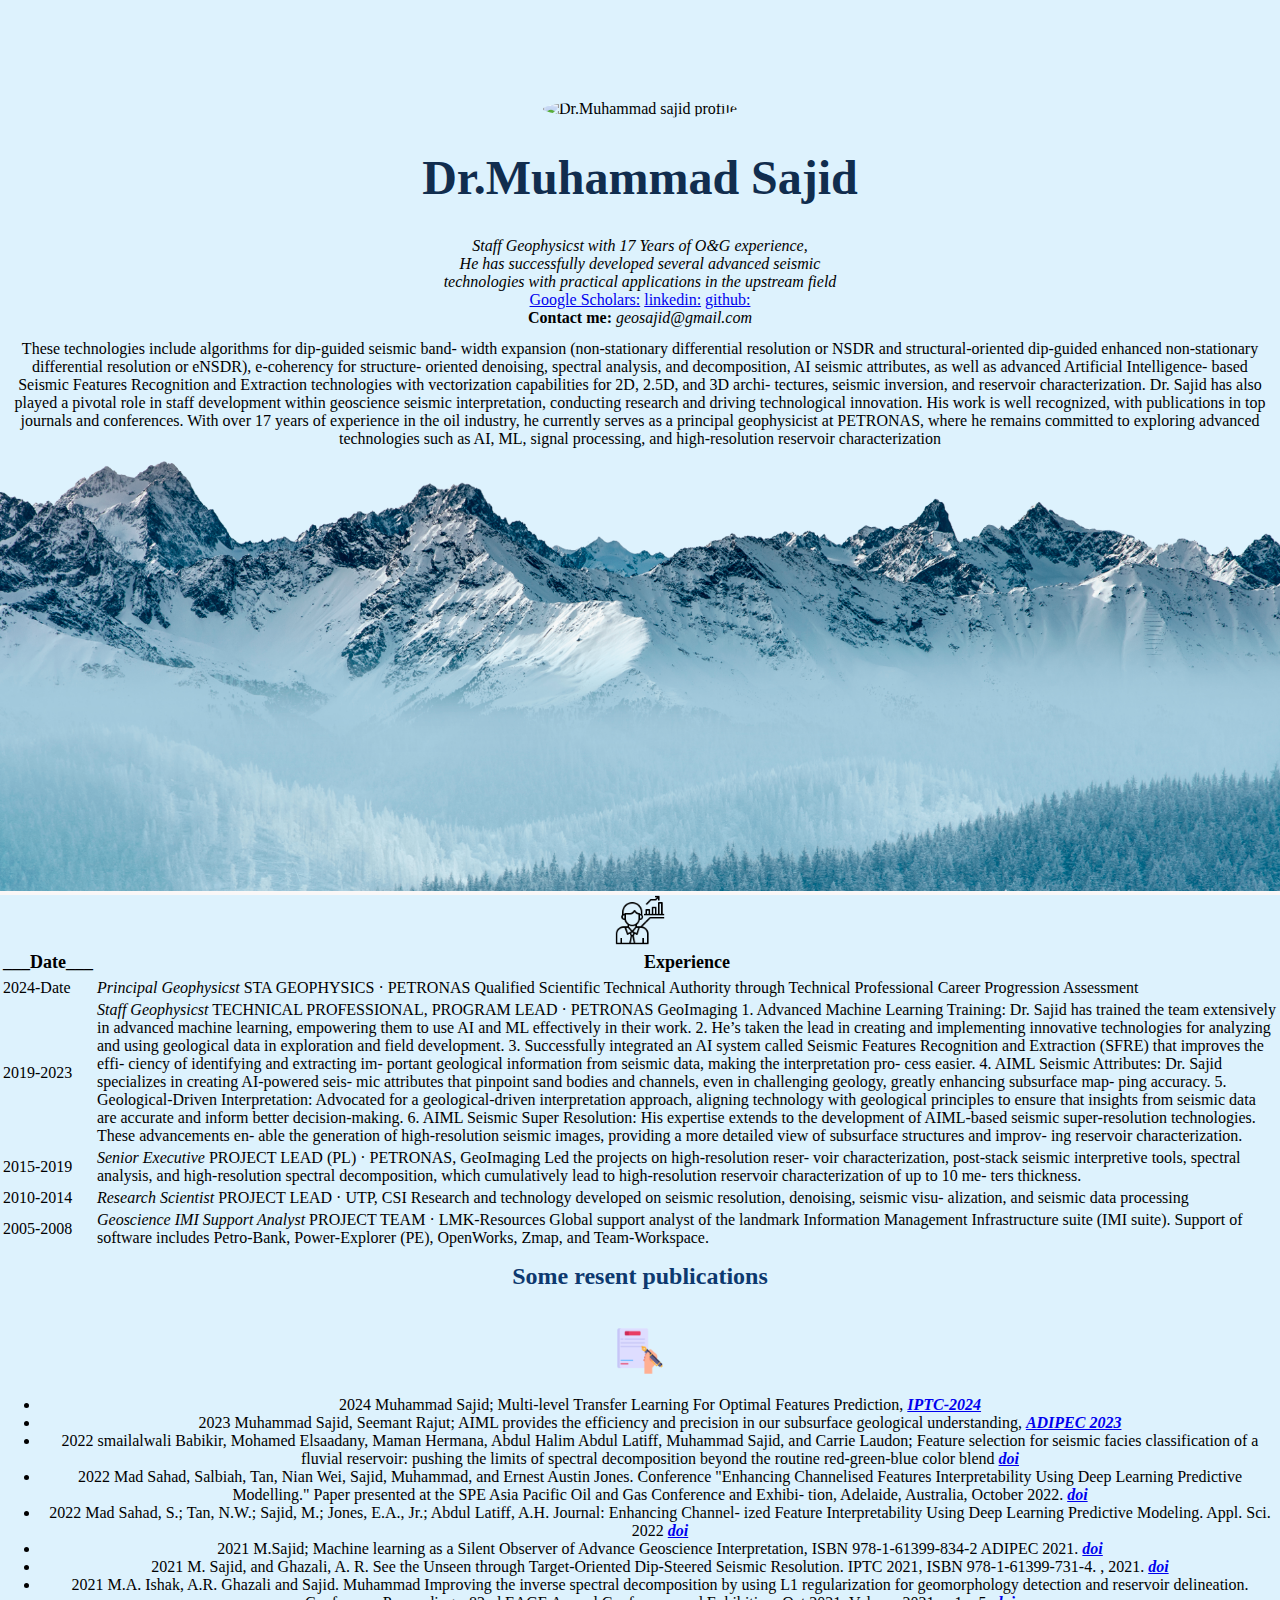
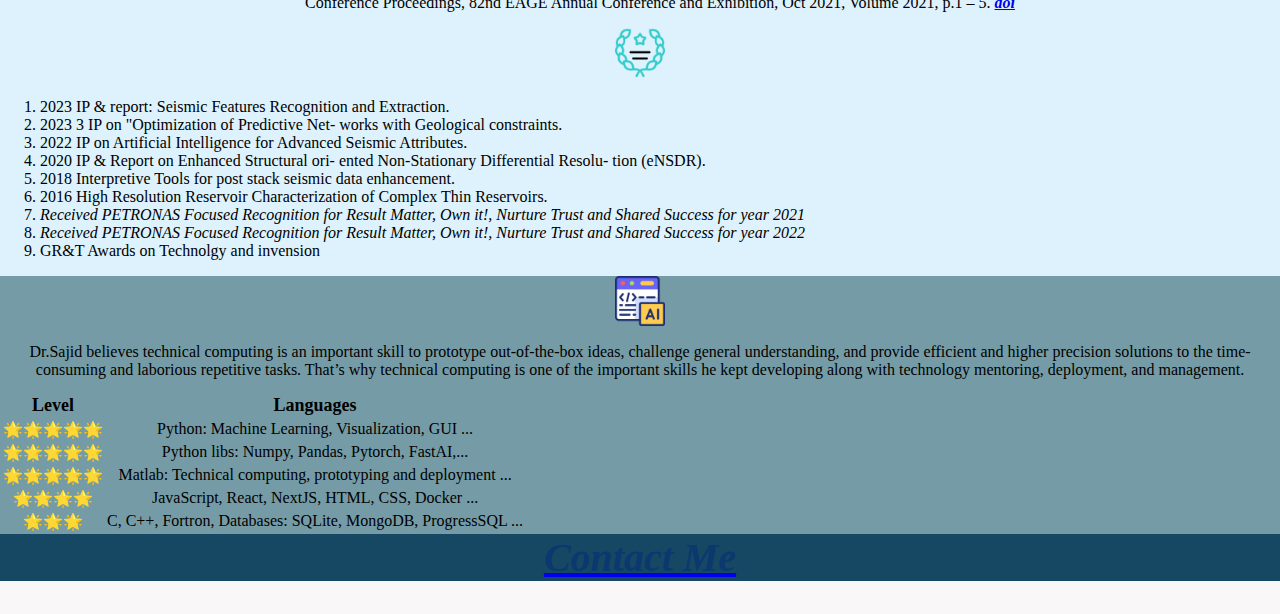
==== commit 63fef5e4: "added mountain png" ====
--- a/index.html
+++ b/index.html
@@ -46,7 +46,7 @@
     </div>
 
     <div class="top_container">
-      <p>
+      <p class="cl_center">
         These technologies include algorithms for dip-guided seismic band- width expansion (non-stationary differential
         resolution or NSDR and structural-oriented dip-guided enhanced non-stationary differential resolution or eNSDR),
         e-coherency for structure- oriented denoising, spectral analysis, and decomposition, AI seismic attributes, as
@@ -60,13 +60,15 @@
       </p>
     </div>
     <hr />
+    <img class="mountains" src="images/mountain_1b.png" alt="mountain" />
+
     <!-- Industry Experience -->
 
     <div class="middle_container">
       <table>
         <tr>
+          <!-- <h3>Industry Experience</h3> -->
           <div class="cl_center">
-            <!-- <h3>Industry Experience</h3> -->
             <img width="50px" src="images/Experience.png" alt="Experience" srcset="" />
           </div>
         </tr>
--- a/css/styles.css
+++ b/css/styles.css
@@ -17,12 +17,14 @@
 h1 {
   color: #112d4e;
   text-align: center;
+  font-size: 3rem;
 }
 
 h2 {
   color: #0b386f;
   margin-top: 0%;
   text-align: center;
+  font-size: 2.5rem;
 }
 
 p {
@@ -36,6 +38,7 @@
   margin-top: 0%;
   text-align: center;
   padding: 1%;
+  font-size: 1.5rem;
 }
 
 h3:hover {
@@ -69,6 +72,12 @@
   bottom: 100px;
   width: 20%;
 }
+.mountains {
+  width: 100%;
+  text-align: center;
+  background-color: #ddf2fd;
+  margin: 0%;
+}
 
 /* ------------------------------ID Selector-------------------- */
 
@@ -89,9 +98,10 @@
 }
 
 .middle_container {
-  background-color: #9bbec8;
+  background-color: #ddf2fd;
   width: 100%;
 }
+/* #9bbec8; */
 
 .bottom_container {
   background-color: #759ca6;
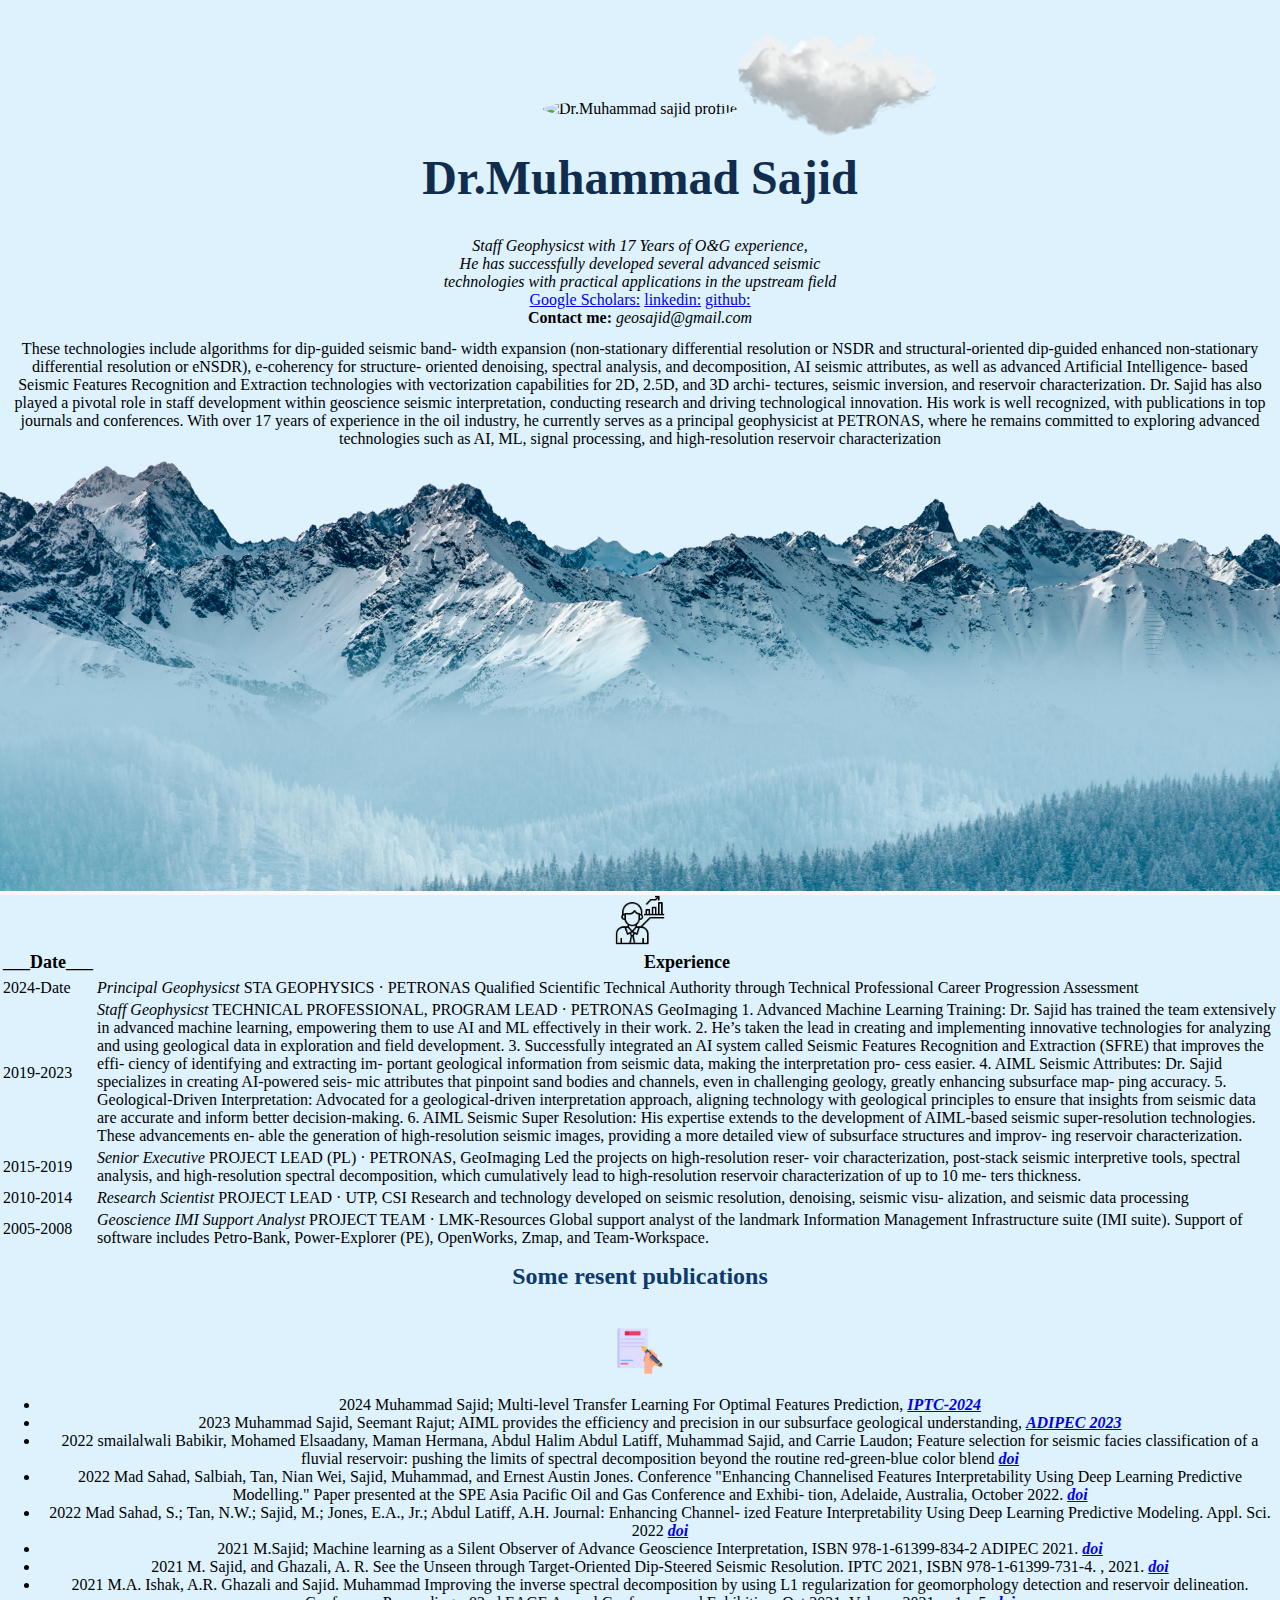
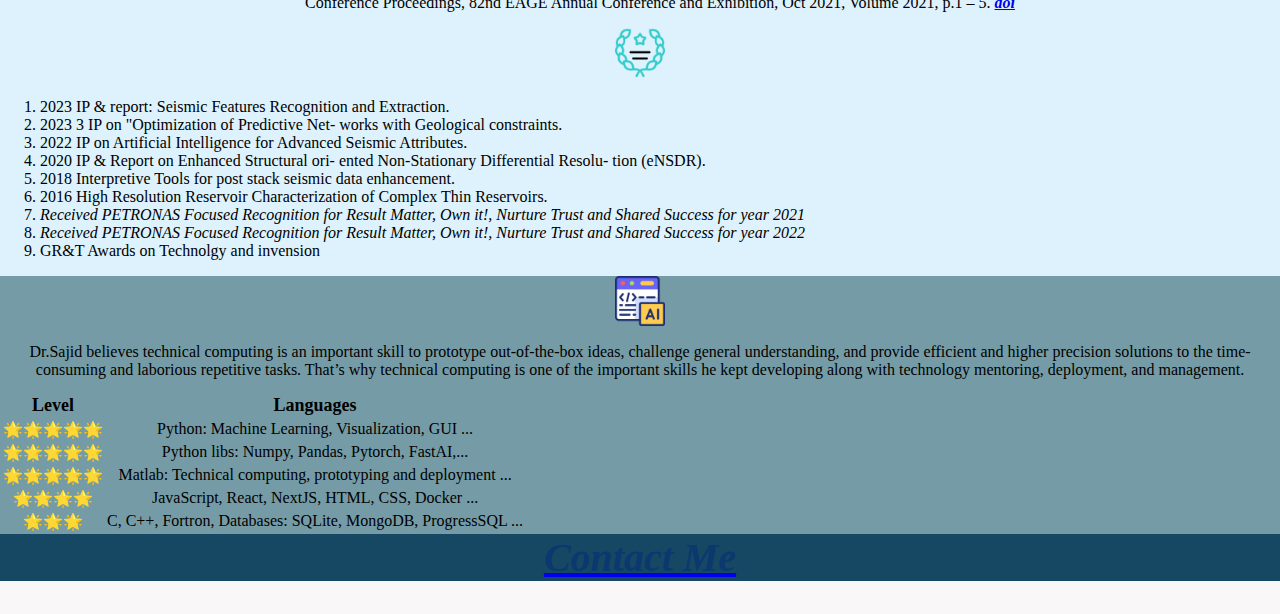
==== commit 05f408da: "added cloud png" ====
--- a/index.html
+++ b/index.html
@@ -19,7 +19,6 @@
   <body>
     <div class="cl_center top_head">
       <!-- <img class="cloud_top" src="images/Clouds_2.png" alt="Cloud image_2" /> -->
-      <!-- <img class="cloud_btn" src="images/Clouds_2.png" alt="Cloud image_1" /> -->
       <span>
         <img
           class="circular"
@@ -27,6 +26,7 @@
           alt="Dr.Muhammad sajid profile"
           width="280"
         />
+        <img class="cloud_btm" src="images/Clouds_2.png" alt="Cloud image_1" />
       </span>
       <span>
         <h1>Dr.Muhammad Sajid</h1>
--- a/css/styles.css
+++ b/css/styles.css
@@ -60,18 +60,18 @@
 
 .cloud_top {
   position: absolute;
-  right: 100px;
   top: 50px;
-  width: 30%;
-  /* opacity: 50%; */
+  width: 200px;
+  margin: 0%;
 }
 
 .cloud_btm {
   position: absolute;
-  left: 150px;
-  bottom: 100px;
-  width: 20%;
+  top: 30px;
+  width: 200px;
+  margin: 0%;
 }
+
 .mountains {
   width: 100%;
   text-align: center;
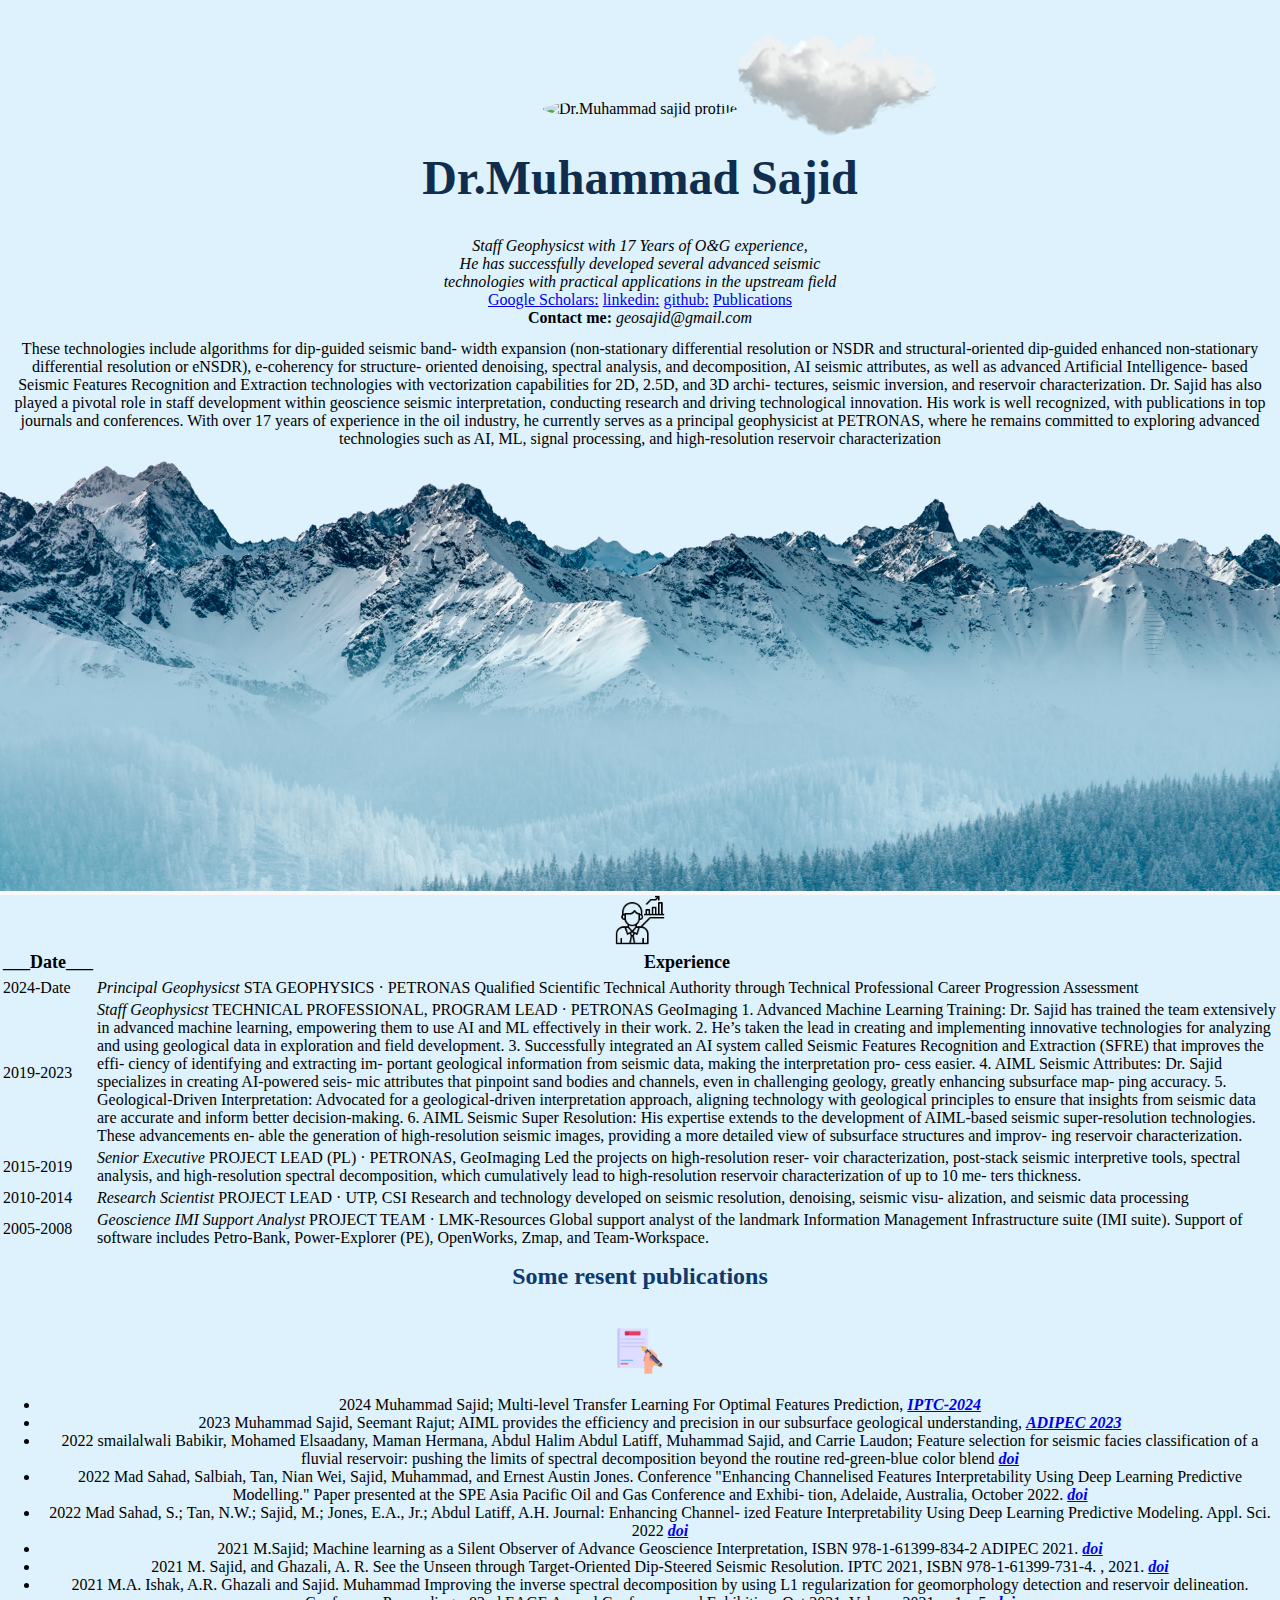
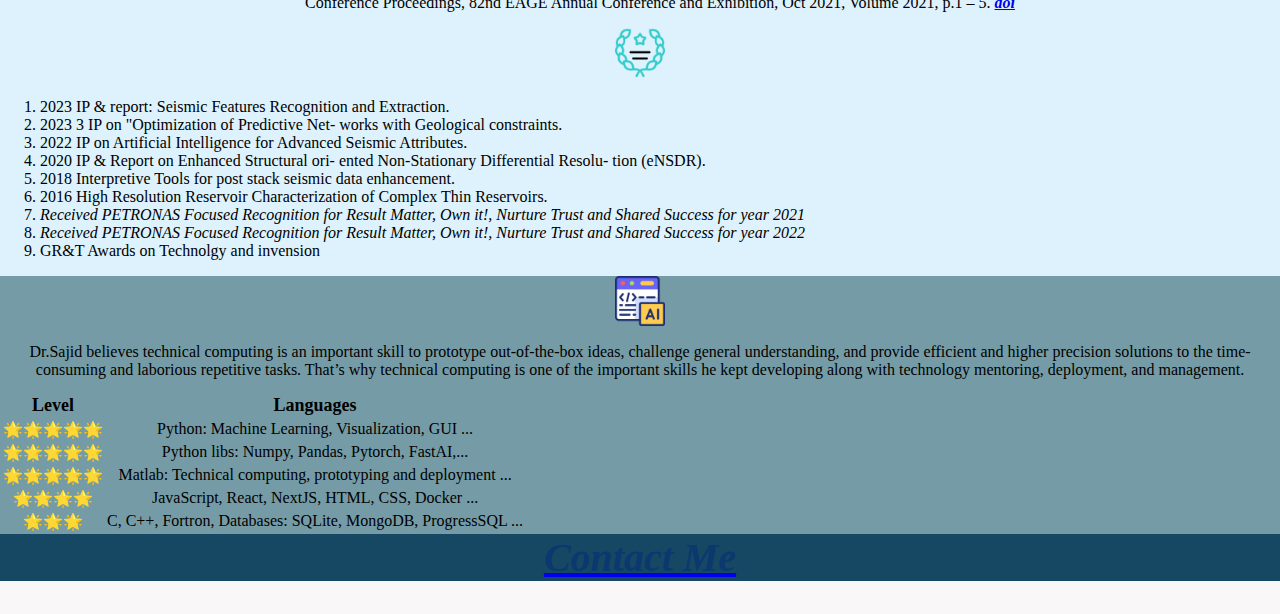
==== commit d1ba21f5: "minor link debugging done" ====
--- a/index.html
+++ b/index.html
@@ -39,6 +39,7 @@
         <a href="https://scholar.google.com/citations?hl=en&user=qUkGbWEAAAAJ">Google Scholars:</a>
         <a href="https://www.linkedin.com/in/dr-muhammad-sajid-a620a424/">linkedin:</a>
         <a href="https://github.com/DrSajid">github:</a>
+        <a href="./bootcamp/05_BootStrap/index.html">Publications</a>
         <br />
         <b>Contact me:</b>
         <em>geosajid@gmail.com</em>
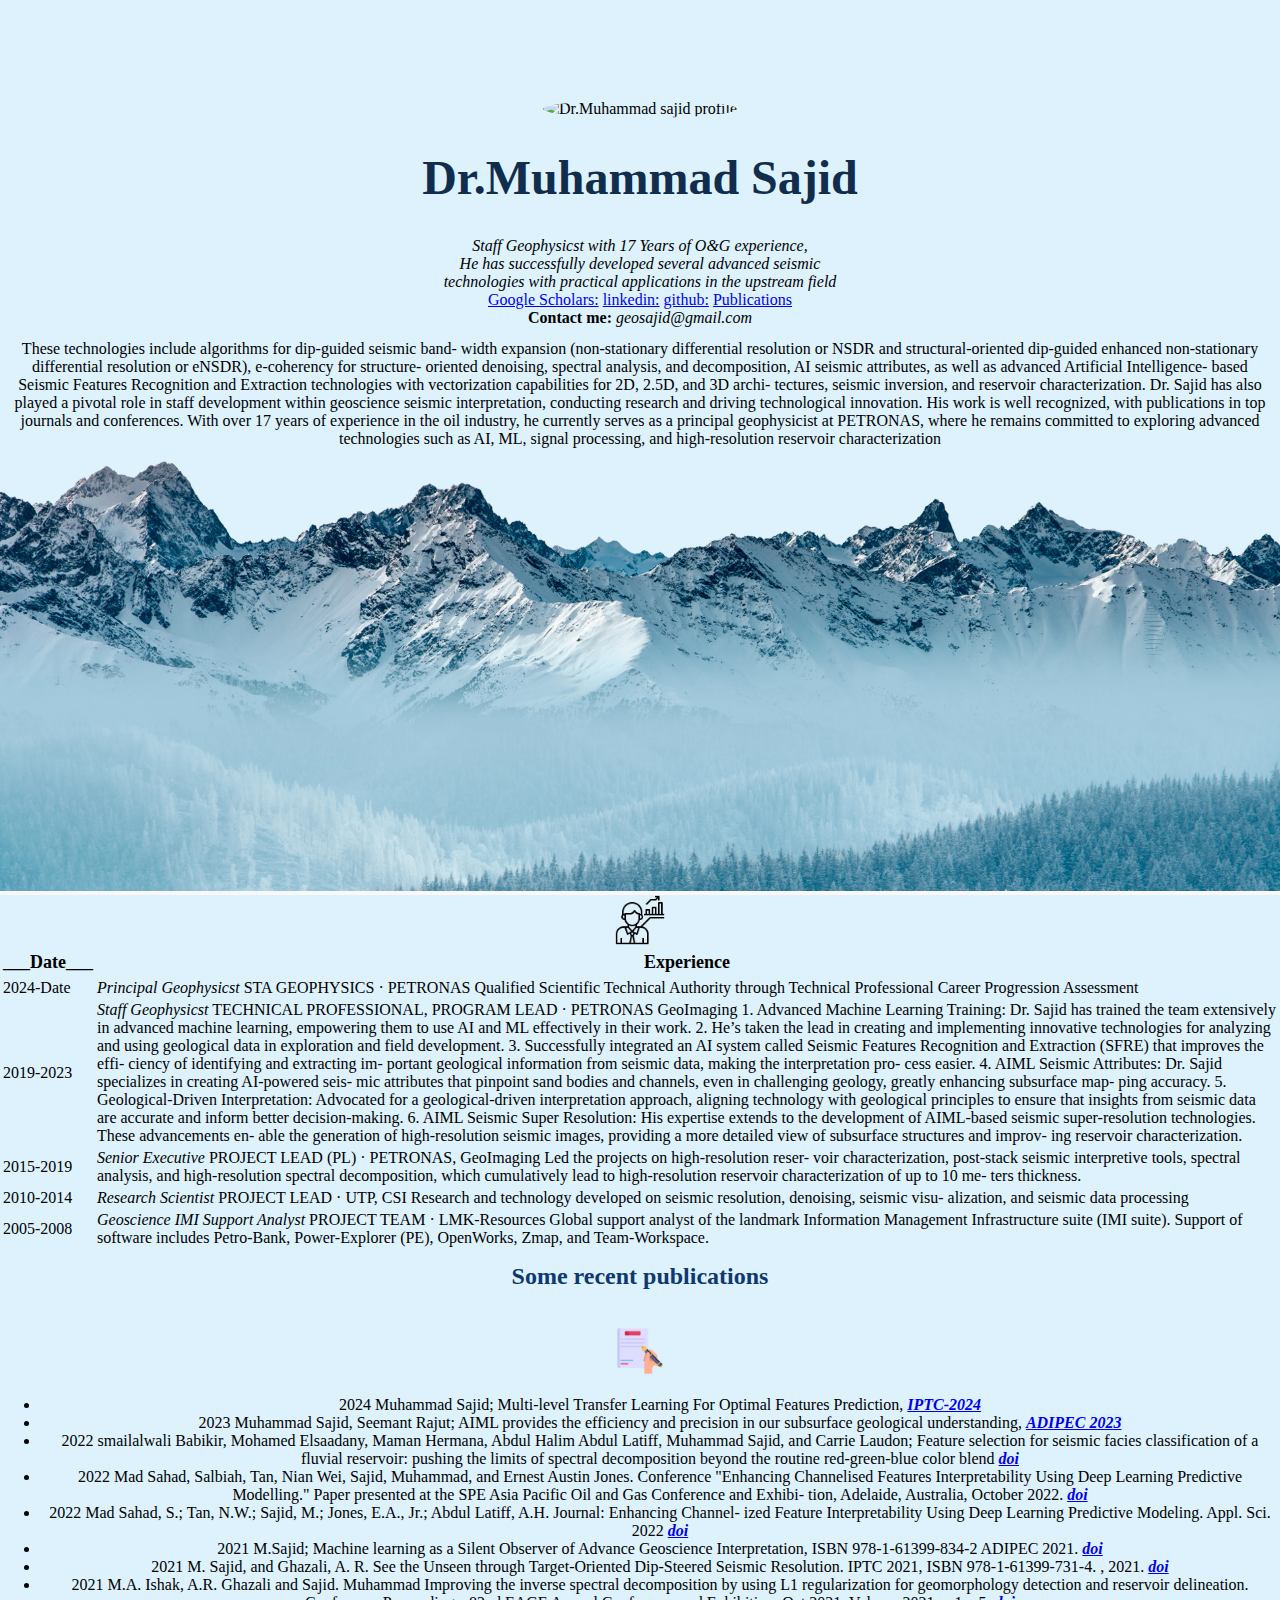
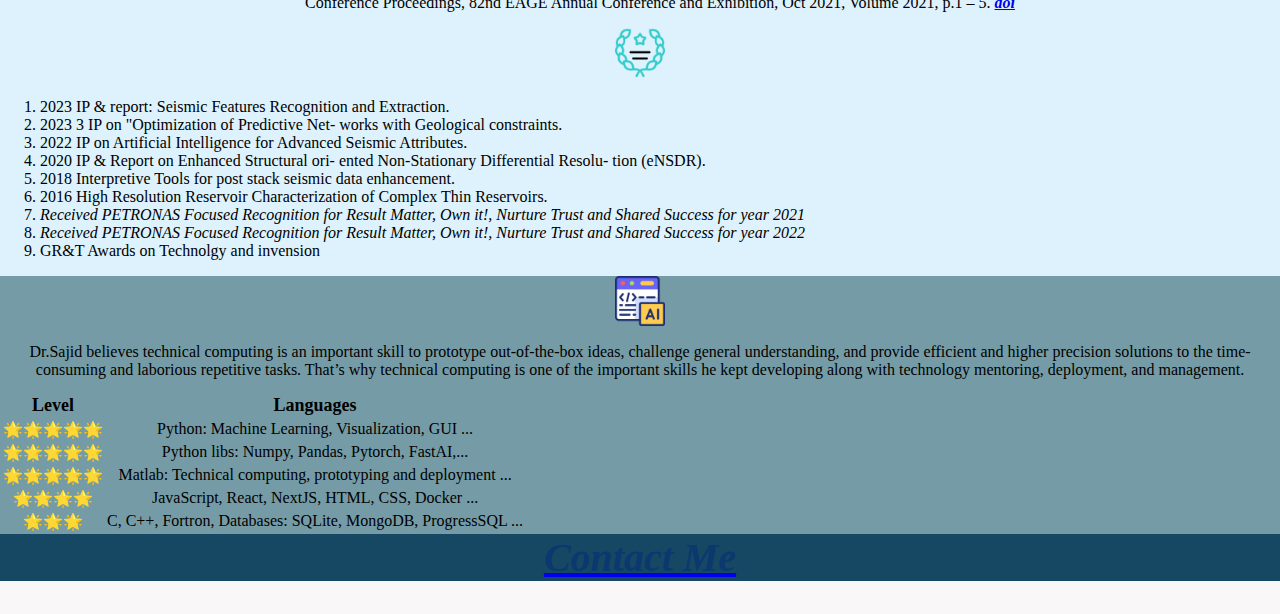
==== commit 40501009: "added Job history" ====
--- a/index.html
+++ b/index.html
@@ -26,7 +26,7 @@
           alt="Dr.Muhammad sajid profile"
           width="280"
         />
-        <img class="cloud_btm" src="images/Clouds_2.png" alt="Cloud image_1" />
+        <!-- <img class="cloud_btm" src="images/Clouds_2.png" alt="Cloud image_1" /> -->
       </span>
       <span>
         <h1>Dr.Muhammad Sajid</h1>
@@ -139,7 +139,7 @@
       <hr />
       <!-- Some Publications -->
       <div class="cl_center">
-        <h3>Some resent publications</h3>
+        <h3>Some recent publications</h3>
         <img width="50px" src="images/article.png" alt="Publications" srcset="" />
       </div>
       <ul class="cl_center">
--- a/css/styles.css
+++ b/css/styles.css
@@ -69,7 +69,7 @@
   position: absolute;
   top: 30px;
   width: 200px;
-  margin: 0%;
+  margin: -3%;
 }
 
 .mountains {
